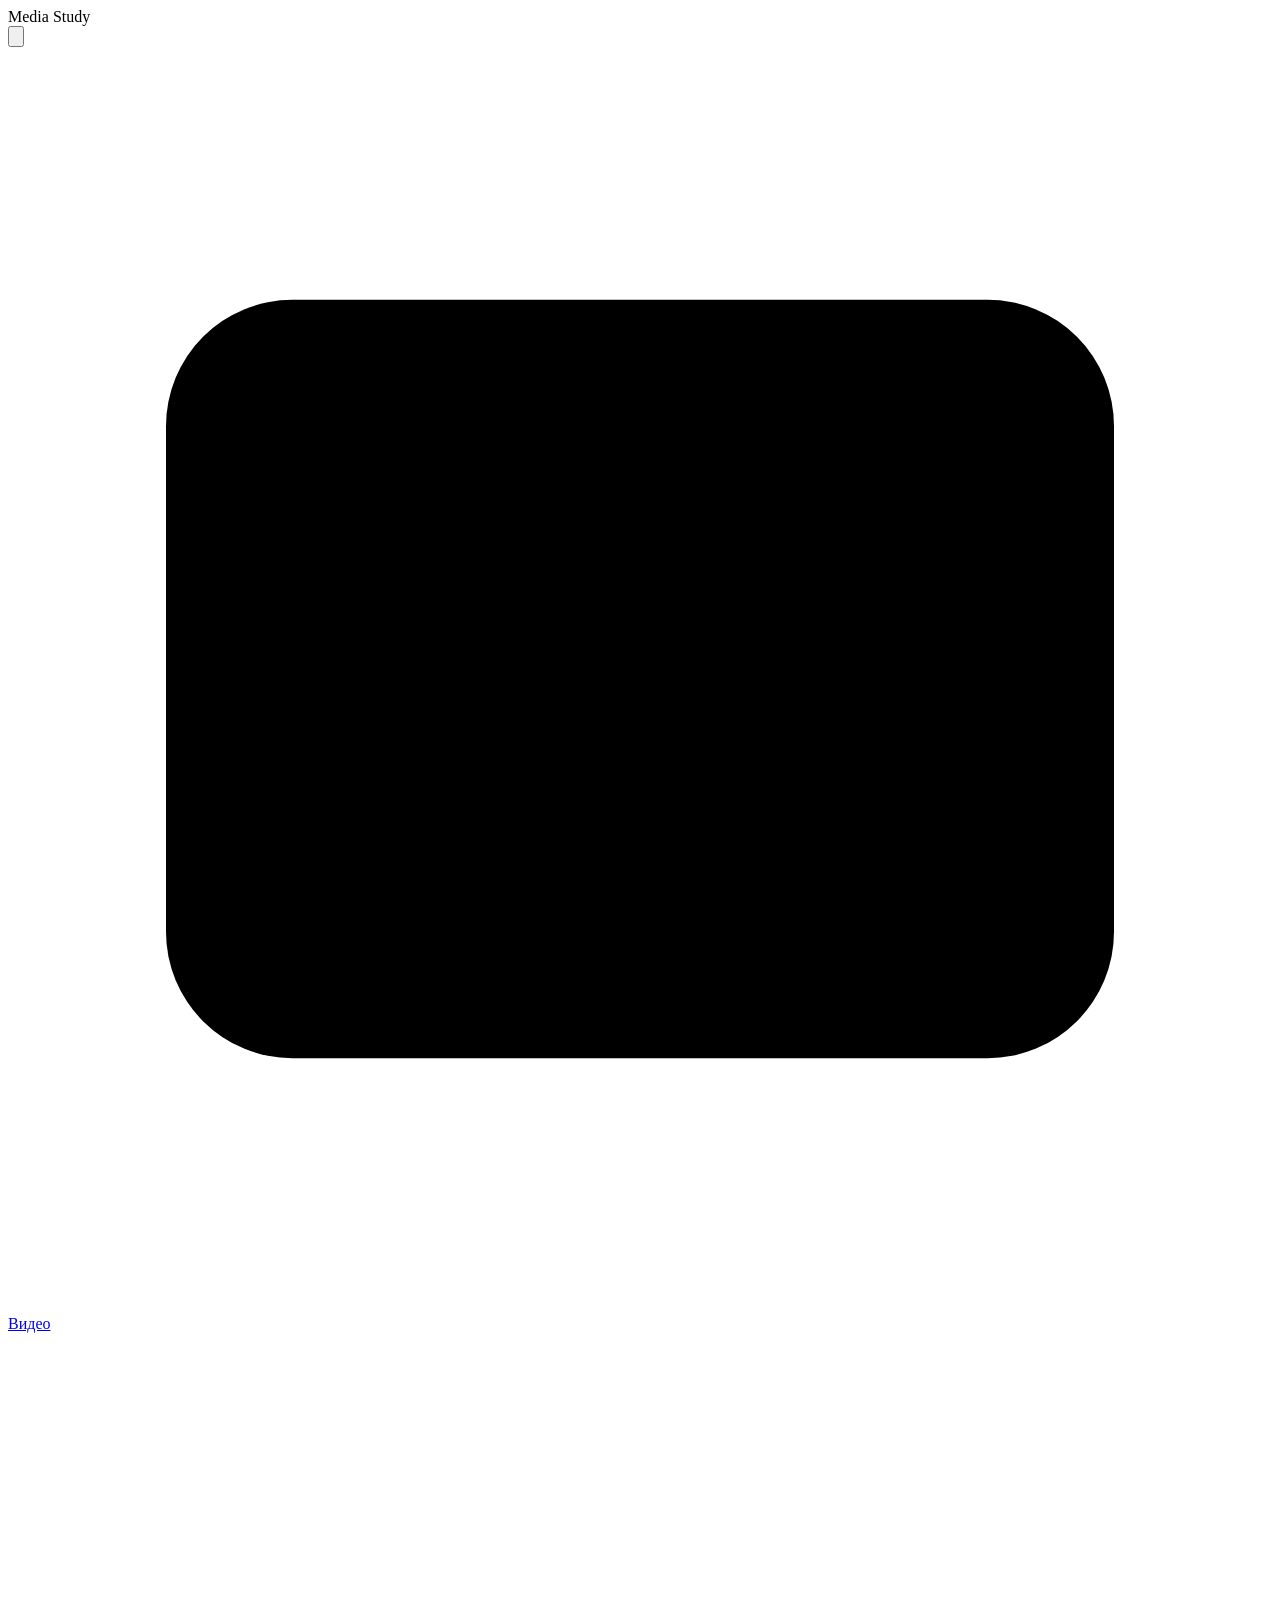
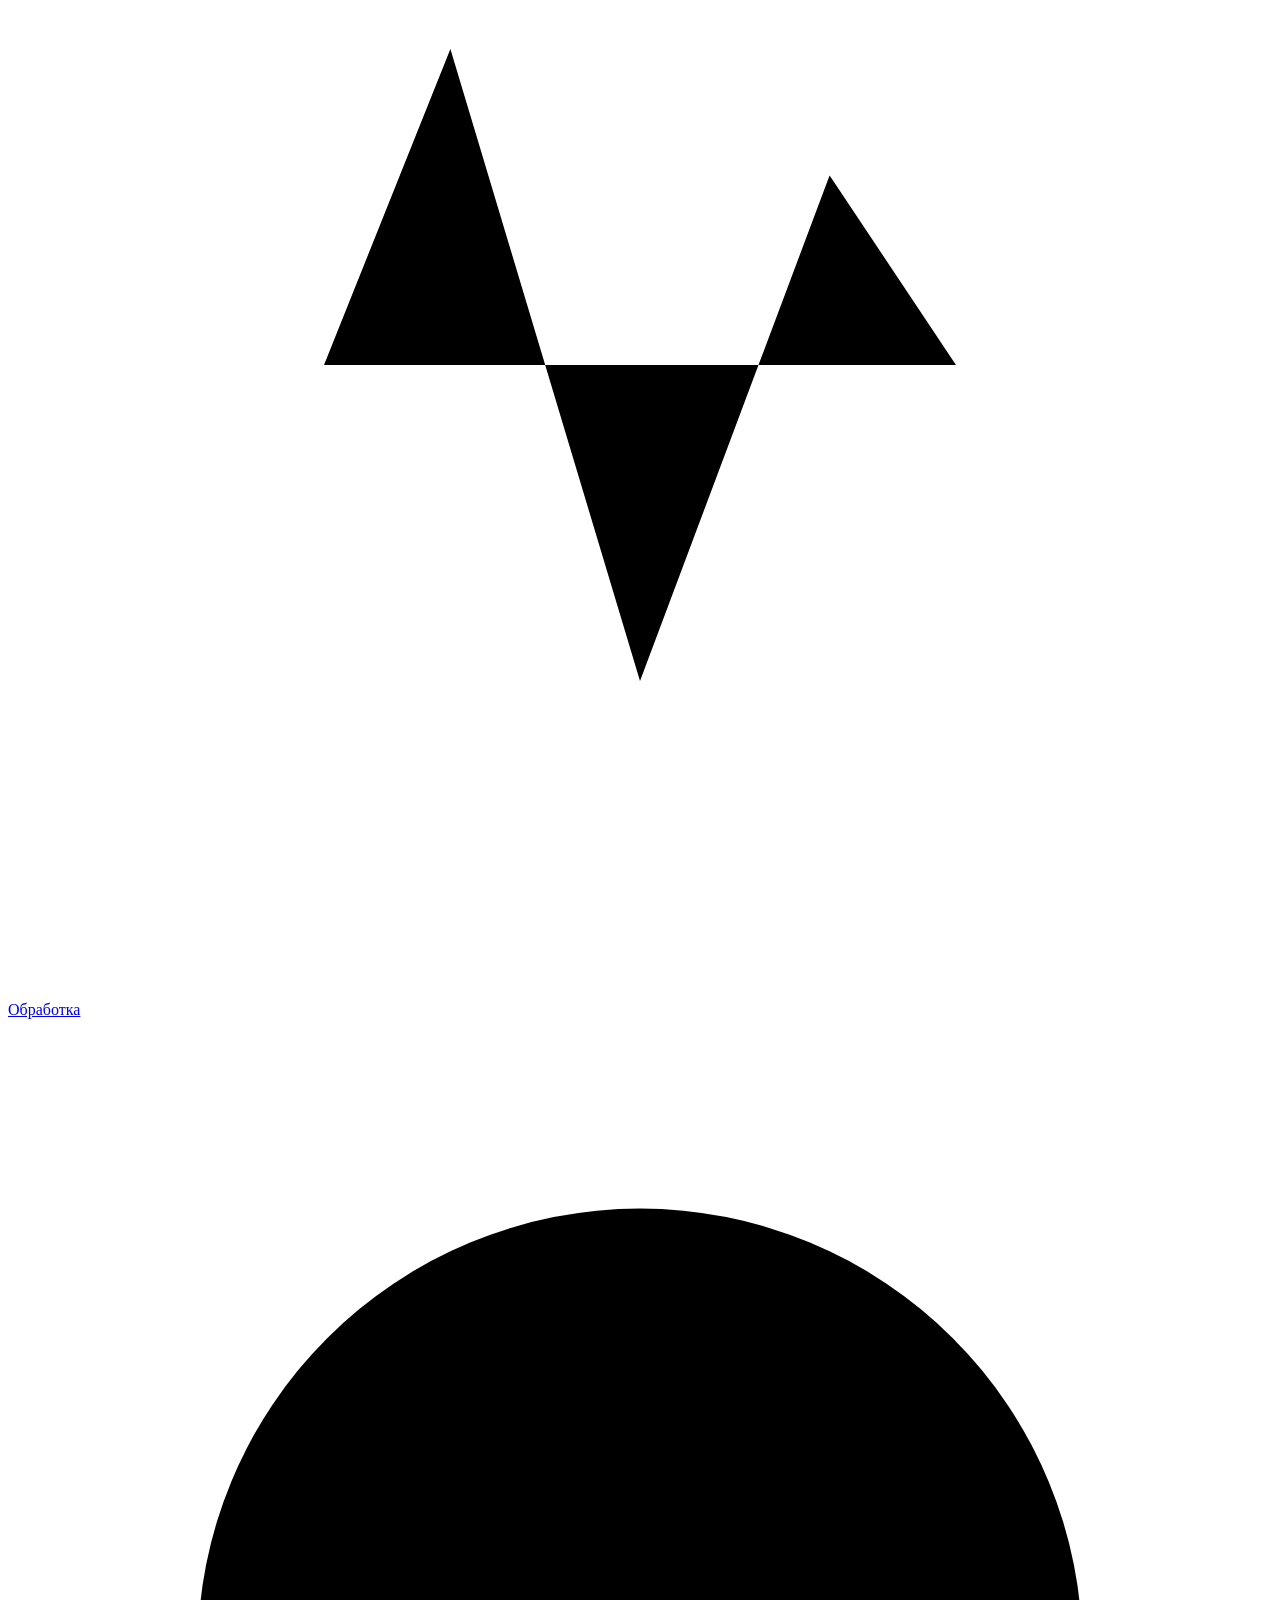
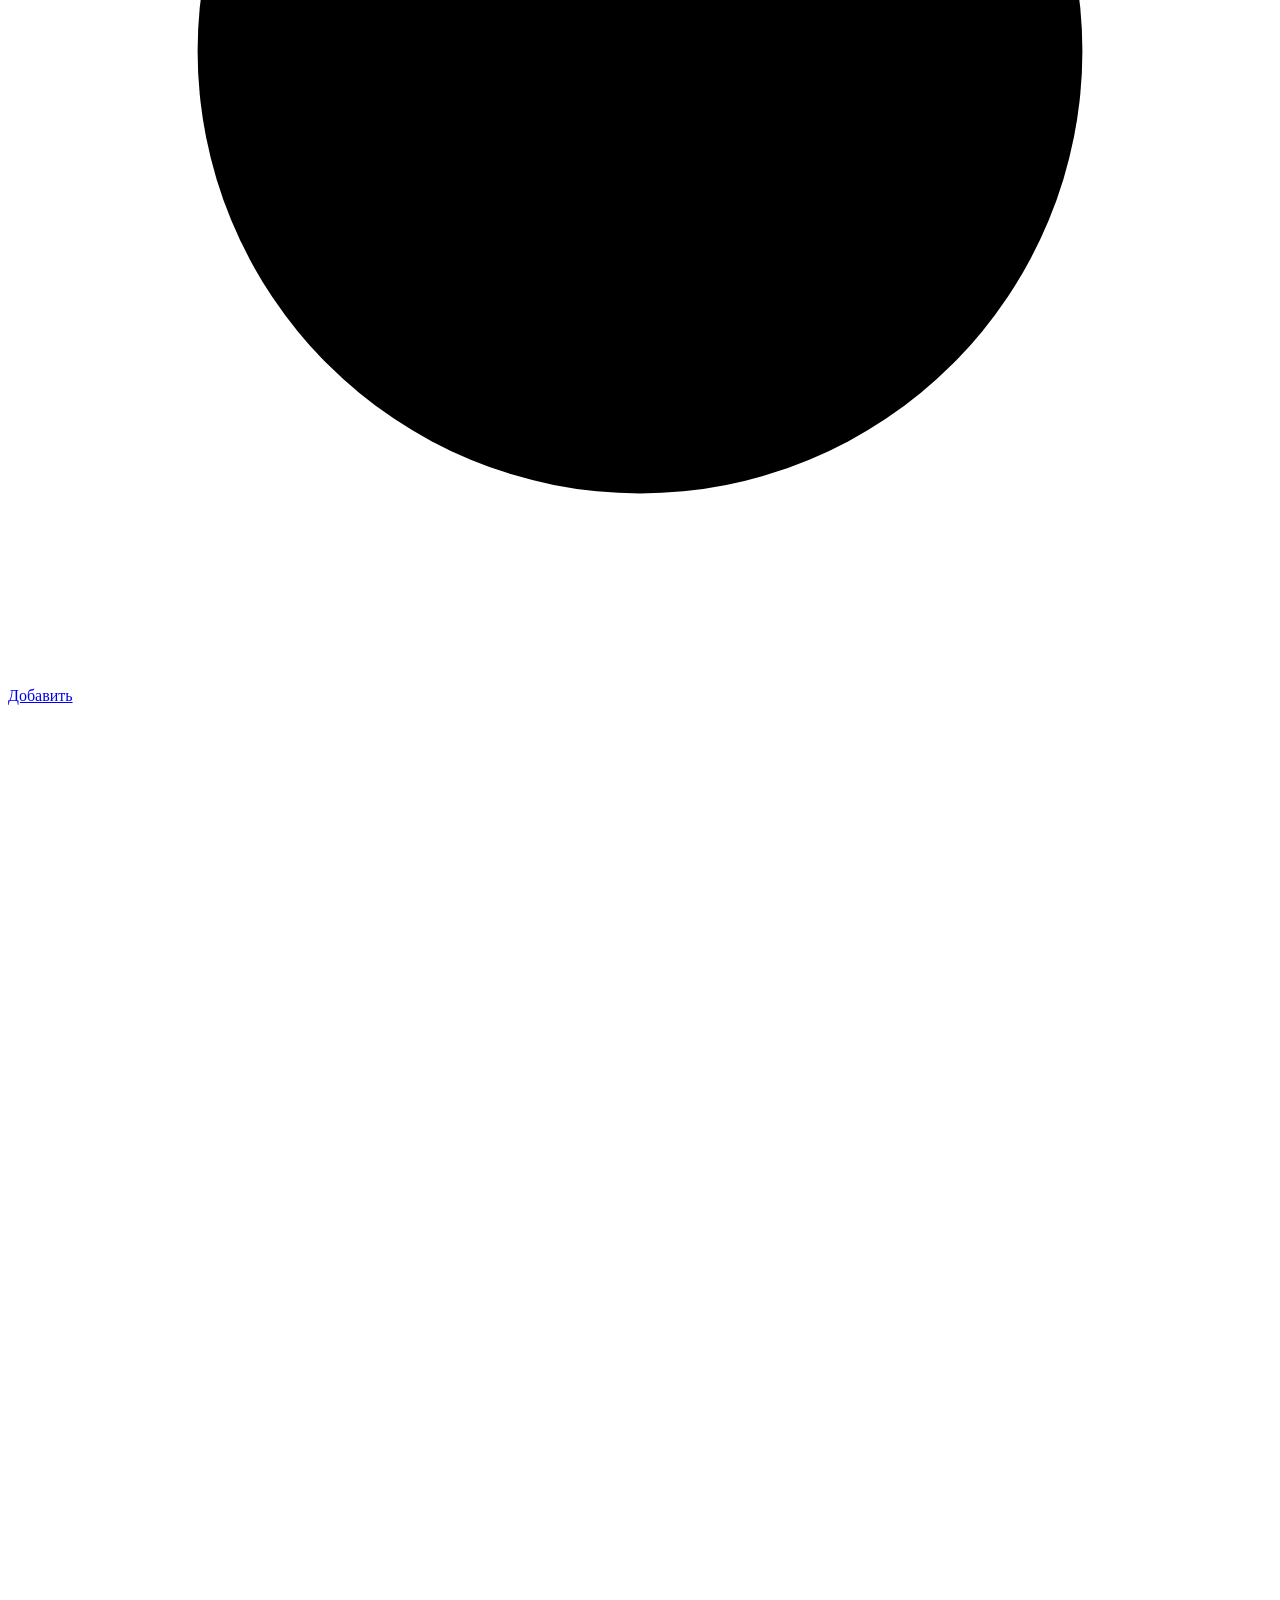
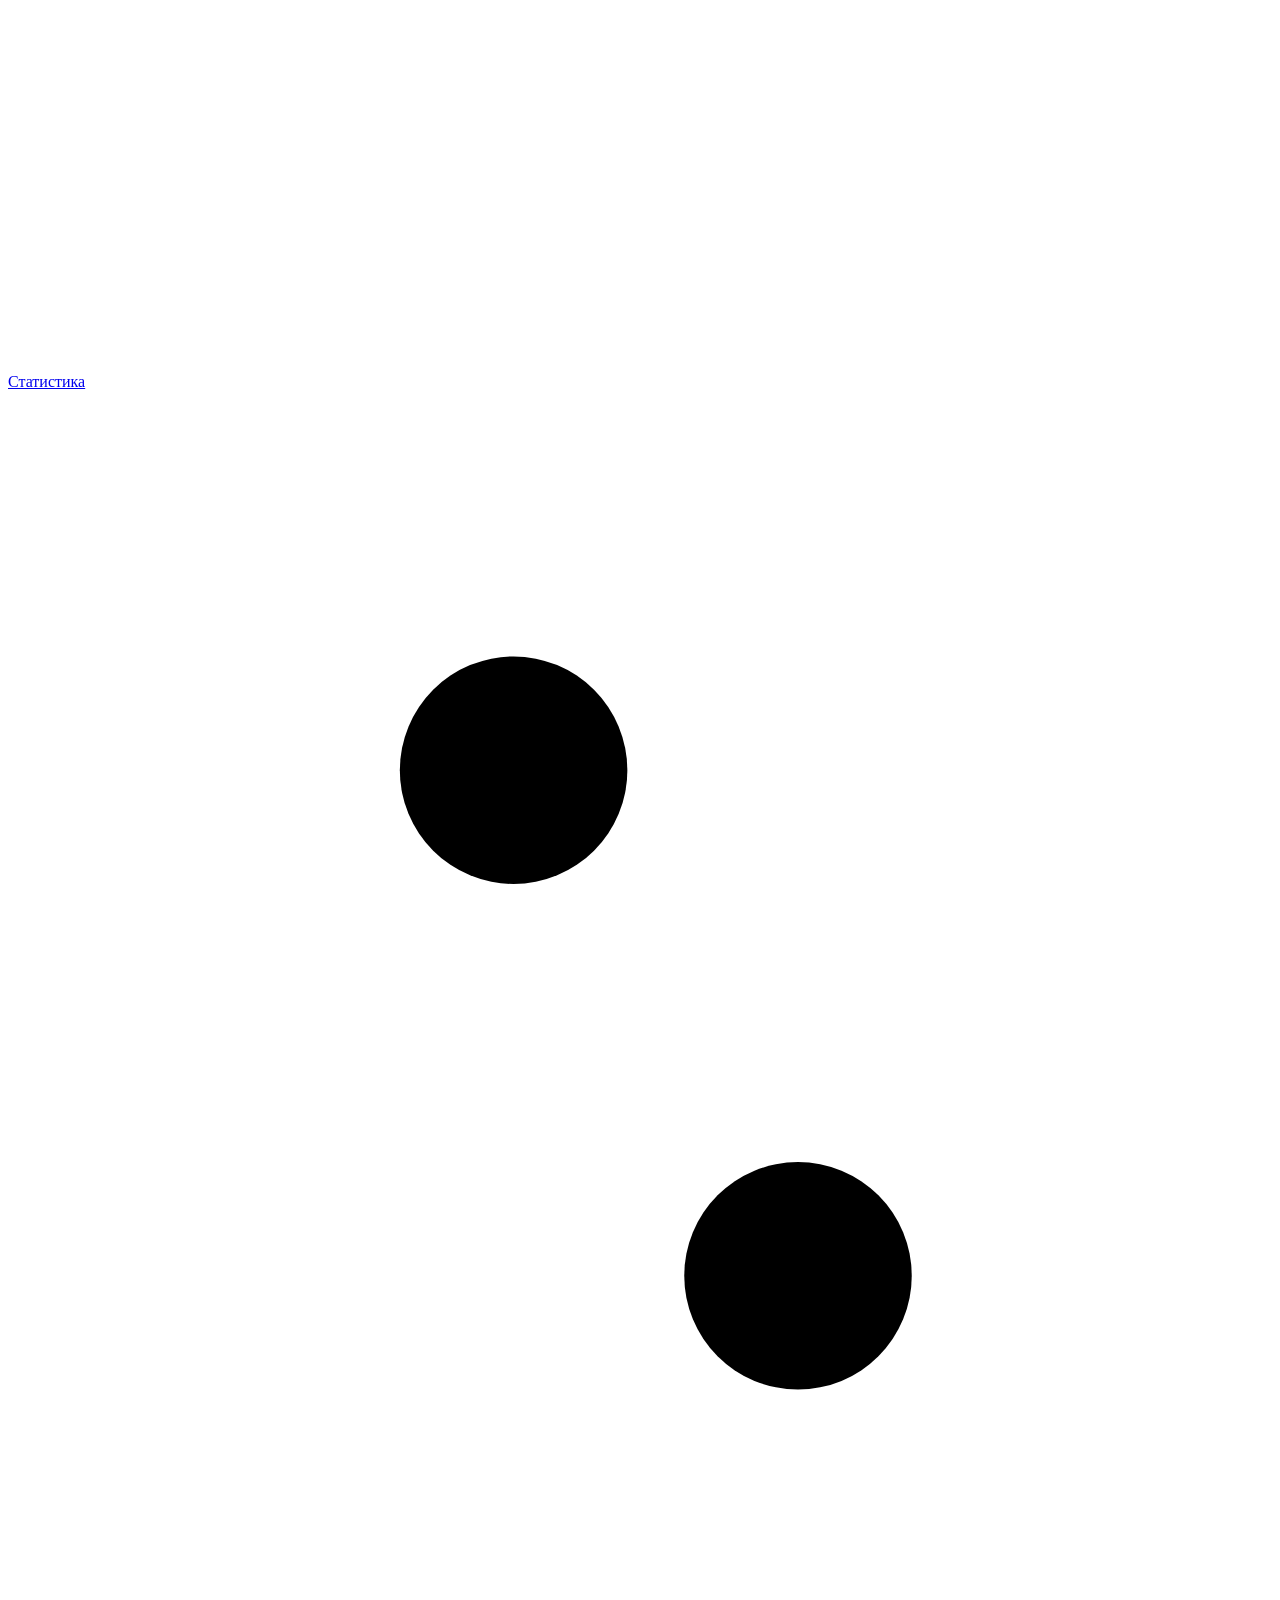
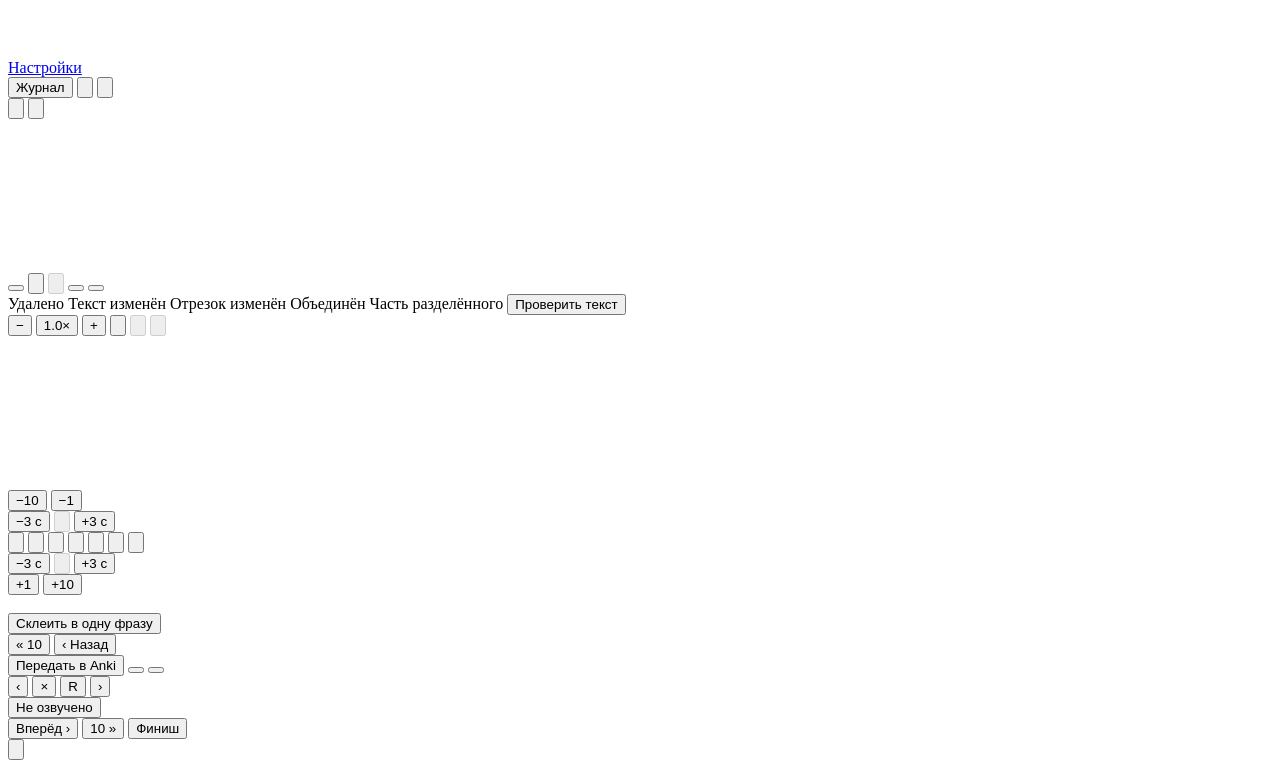
==== webapp/static/index.html @ 02e9b7a4 "Режим «связанные границы» (кнопка и настройки: видео выкл, аудио вкл); режим «показывать удалённые» " ====
<!doctype html>
<html lang="ru">
<head>
  <meta charset="utf-8">
  <title>media-study</title>
  <link rel="stylesheet" href="/styles.css">
  <link rel="icon" type="image/svg+xml" href="/favicon.svg">
</head>
<body>
<div id="shell">
  <!-- Левое меню: разделы приложения и ссылка на видео, которое сейчас правится. -->
  <nav id="menu" class="sidebar">
    <div class="panel-head">
      <div class="brand">Media Study</div>
      <button class="panel-close" data-toggle="left" title="Скрыть меню"><svg viewBox="0 0 20 20"><path d="M12 5l-5 5 5 5"/></svg></button>
    </div>
    <!-- Разделы идут снизу вверх по ходу работы: добавить -> обработать -> видео. -->
    <a href="#/videos" data-menu="videos"><svg class="menu-icon" viewBox="0 0 20 20"><rect x="2.5" y="4" width="15" height="12" rx="2"/><path d="M8.5 7.5l4 2.5-4 2.5z"/></svg><span>Видео</span></a>
    <a href="#/process" data-menu="process"><svg class="menu-icon" viewBox="0 0 20 20"><path d="M3 10h2l2-5 3 10 3-8 2 3h2"/></svg><span>Обработка</span></a>
    <a href="#/add" data-menu="add"><svg class="menu-icon" viewBox="0 0 20 20"><circle cx="10" cy="10" r="7"/><path d="M10 6.5v7M6.5 10h7"/></svg><span>Добавить</span></a>
    <a href="#/stats" data-menu="stats"><svg class="menu-icon" viewBox="0 0 20 20"><path d="M3.5 16.5h13"/><path d="M6 14V9M10 14V5M14 14v-3"/></svg><span>Статистика</span></a>
    <a href="#/settings" data-menu="settings"><svg class="menu-icon" viewBox="0 0 20 20"><path d="M4 6h12M4 14h12"/><circle cx="8" cy="6" r="1.8"/><circle cx="12.5" cy="14" r="1.8"/></svg><span>Настройки</span></a>
    <div id="menu-editing" class="menu-editing hidden">
      <a id="menu-editing-link" href="#"></a>
    </div>
    <!-- Что сейчас идёт в фоне: скачивание, обработка, выгрузка в Anki. -->
    <div class="activity hidden">
      <div id="activity-list" class="muted small"></div>
    </div>
    <!-- Сервер работает без окна консоли: остановить и посмотреть журнал – здесь. -->
    <div class="server-row">
      <button id="server-log" class="server-btn wide" title="Журнал сервера в реальном времени">Журнал</button>
      <button id="server-restart" class="server-btn icon" title="Перезапустить сервер"><svg viewBox="0 0 20 20"><path d="M15.5 10a5.5 5.5 0 1 1-1.6-3.9"/><path d="M14.5 3v3.5H11"/></svg></button>
      <button id="server-stop" class="server-btn icon" title="Остановить сервер"><svg viewBox="0 0 20 20"><path d="M10 3v6"/><path d="M6.2 5.6a6 6 0 1 0 7.6 0"/></svg></button>
    </div>
  </nav>

  <!-- Кнопки, которыми скрытые панели открываются обратно. -->
  <button id="open-left" class="panel-open" data-toggle="left" title="Показать меню"><svg viewBox="0 0 20 20"><path d="M4 6h12M4 10h12M4 14h12"/></svg></button>
  <button id="open-right" class="panel-open" data-toggle="right" title="Показать список фрагментов"><svg viewBox="0 0 20 20"><path d="M4 6h12M4 10h12M4 14h12"/></svg></button>

  <main id="main">
  <section id="view-videos" class="view hidden"></section>
  <section id="view-video" class="view hidden"></section>
  <section id="view-process" class="view hidden"></section>
  <section id="view-add" class="view hidden"></section>
  <section id="view-stats" class="view hidden"></section>
  <section id="view-settings" class="view hidden"></section>
  <section id="view-editor" class="view hidden">
  <div id="app">
    <div id="video-wrap">
      <!-- Обёртка сдвигается вверх на высоту чёрной полосы записи (Letterbox в app.js). -->
      <div id="video-inner">
        <video id="video" preload="auto" playsinline></video>
        <!-- Снимок кадра остановки поверх видео (см. Player._freeze). -->
        <canvas id="freeze" class="hidden"></canvas>
      </div>
    </div>

    <div id="status-row" class="row3">
      <div class="group left">
        <button id="play-pause" class="icon-btn" title="Воспроизвести / пауза"></button>
        <button id="replay-btn" class="icon-btn" title="Повтор с начала отрезка (W)">
          <svg viewBox="0 0 20 20"><path d="M16 10a6 6 0 1 1-1.8-4.3"/><path d="M16 3.5v3h-3"/><path d="M10 7l3 5h-6z" fill="#5fb4f0" stroke="none"/></svg>
        </button>
        <button id="replay-marker-btn" class="icon-btn" title="Повтор с жёлтой метки (Shift+Пробел или Ctrl+Пробел)" disabled>
          <svg viewBox="0 0 20 20"><path d="M16 10a6 6 0 1 1-1.8-4.3"/><path d="M16 3.5v3h-3"/><path d="M7 8h6l-3 5z" fill="#ffc857" stroke="none"/></svg>
        </button>
        <button id="mode-toggle" class="icon-btn"></button>
        <button id="auto-toggle" class="icon-btn"></button>
        <!-- Время и номер кадра – посередине между кнопками слева и статусами по центру. -->
        <span id="time-readout" class="readout"></span>
      </div>
      <div class="group center">
        <span id="fragment-status"></span>
        <span id="deleted-badge" class="badge deleted hidden">Удалено</span>
        <span id="text-edited-badge" class="badge edited hidden">Текст изменён</span>
        <span id="bounds-edited-badge" class="badge edited hidden">Отрезок изменён</span>
        <span id="merged-badge" class="badge origin hidden">Объединён</span>
        <span id="split-badge" class="badge origin hidden">Часть разделённого</span>
        <span id="padding-badge" class="badge info hidden"></span>
        <span id="stage3-badge" class="badge stage3 hidden"></span>
        <button id="review-badge" class="badge review hidden" title="Текст проверен — снять пометку">Проверить текст</button>
      </div>
      <div class="group right">
        <span id="toast" class="toast hidden"></span>
        <!-- Скорость воспроизведения (общая для всех видео): −0.1× / 1× / +0.1× -->
        <button id="speed-down" class="icon-btn speed-btn" title="Медленнее (до 0.5×)">−</button>
        <button id="speed-value" class="speed-value" title="Скорость воспроизведения — клик: вернуть 1×">1.0×</button>
        <button id="speed-up" class="icon-btn speed-btn" title="Быстрее (до 2×)">+</button>
        <span class="sep"></span>
        <button id="reset-btn" class="icon-btn" title="Reset — вернуть границы, текст и запас как было и снять пометку удаления">
          <svg viewBox="0 0 20 20"><path d="M4 10a6 6 0 1 0 1.8-4.3"/><path d="M4 3.5v3h3"/></svg>
        </button>
        <span class="sep"></span>
        <button id="undo-btn" class="icon-btn" title="Назад — отменить действие (Ctrl+Z)" disabled>
          <svg viewBox="0 0 20 20"><path d="M7.5 5L3.5 9l4 4"/><path d="M3.5 9h8.5a4.5 4.5 0 0 1 0 9H9"/></svg>
        </button>
        <button id="redo-btn" class="icon-btn" title="Вперёд — вернуть отменённое (Ctrl+Y)" disabled>
          <svg viewBox="0 0 20 20"><path d="M12.5 5l4 4-4 4"/><path d="M16.5 9H8a4.5 4.5 0 0 0 0 9h3"/></svg>
        </button>
      </div>
    </div>

    <canvas id="timeline"></canvas>

    <div id="edit-row" class="row5">
      <div class="group left">
        <button id="step-back-10" class="step-btn" title="На 10 кадров назад (текущий кадр или выбранная граница)">−10</button>
        <button id="step-back-1" class="step-btn" title="На 1 кадр назад (←)">−1</button>
      </div>
      <div class="group">
        <button id="pad-left-minus" class="step-btn" title="Запас слева от отрезка: −3 с">−3 с</button>
        <button id="snap-start" class="icon-btn" disabled>
          <svg viewBox="0 0 20 20"><path d="M3.5 3.5v13"/><path d="M16.5 10H7M10.5 6.5L7 10l3.5 3.5"/></svg>
        </button>
        <button id="pad-left-plus" class="step-btn" title="Запас слева от отрезка: +3 с (у края видео — сколько осталось)">+3 с</button>
      </div>
      <div class="group center">
        <button id="set-start" class="icon-btn" title="Задать начало отрезка по текущему кадру">
          <svg viewBox="0 0 20 20"><path d="M5 3v14"/><path d="M9 6.5l6 3.5-6 3.5z" fill="currentColor"/></svg>
        </button>
        <button id="set-end" class="icon-btn" title="Задать конец отрезка по текущему кадру">
          <svg viewBox="0 0 20 20"><path d="M15 3v14"/><path d="M11 6.5l-6 3.5 6 3.5z" fill="currentColor"/></svg>
        </button>
        <span class="sep"></span>
        <button id="merge-prev" class="icon-btn" title="Объединить с предыдущим">
          <svg viewBox="0 0 20 20"><rect x="2" y="5" width="6" height="10" rx="1" fill="currentColor"/><path d="M18 10h-7M13.5 7l-3 3 3 3"/></svg>
        </button>
        <button id="merge-next" class="icon-btn" title="Объединить со следующим">
          <svg viewBox="0 0 20 20"><rect x="12" y="5" width="6" height="10" rx="1" fill="currentColor"/><path d="M2 10h7M6.5 7l3 3-3 3"/></svg>
        </button>
        <button id="split-btn" class="icon-btn" title="Разделить на два по текущему кадру (кадр остаётся в левой части)">
          <svg viewBox="0 0 20 20"><rect x="2" y="5" width="6" height="10" rx="1"/><rect x="12" y="5" width="6" height="10" rx="1"/><path d="M10 2v16" stroke-dasharray="2 2"/></svg>
        </button>
        <span class="sep"></span>
        <button id="delete-soft" class="icon-btn" title="Пометить на удаление (S)">
          <svg viewBox="0 0 20 20"><path d="M3.5 5.5h13M8 5.5V3.5h4v2M5.5 5.5l1 11h7l1-11"/></svg>
        </button>
        <button id="delete-hard" class="icon-btn danger" title="Удалить окончательно (только объединённый фрагмент или часть разделённого)">
          <svg viewBox="0 0 20 20"><path d="M3.5 5.5h13M8 5.5V3.5h4v2M5.5 5.5l1 11h7l1-11"/><path d="M8.3 9l3.4 5M11.7 9l-3.4 5"/></svg>
        </button>
      </div>
      <div class="group">
        <button id="pad-right-minus" class="step-btn" title="Запас справа от отрезка: −3 с">−3 с</button>
        <button id="snap-end" class="icon-btn" disabled>
          <svg viewBox="0 0 20 20"><path d="M16.5 3.5v13"/><path d="M3.5 10H13M9.5 6.5L13 10l-3.5 3.5"/></svg>
        </button>
        <button id="pad-right-plus" class="step-btn" title="Запас справа от отрезка: +3 с (у края видео — сколько осталось)">+3 с</button>
      </div>
      <div class="group right">
        <button id="step-fwd-1" class="step-btn" title="На 1 кадр вперёд (→)">+1</button>
        <button id="step-fwd-10" class="step-btn" title="На 10 кадров вперёд (текущий кадр или выбранная граница)">+10</button>
      </div>
    </div>

    <div id="text-panel">
      <div id="context-preview">
        <div id="prev-text" class="ctx dim"></div>
        <div id="cur-text" class="ctx cur" contenteditable="plaintext-only" spellcheck="false" title="Нажмите, чтобы исправить текст"></div>
        <div id="next-text" class="ctx dim"></div>
      </div>
      <!-- После объединения: на стыке ". Заглавная" – склеить в одну фразу. -->
      <div id="junction-row" class="hidden"><button id="junction-join" class="step-btn small-btn">Склеить в одну фразу</button></div>
    </div>

    <!-- Ряд навигации: половины слева и справа от "1 / N" – в каждой кнопки у края
         и средняя кнопка ровно посередине оставшегося места. -->
    <div id="nav-row" class="nav-grid">
      <div class="nav-half">
      <div class="group left">
        <button id="nav-back-10" class="step-btn" title="На 10 фрагментов назад">« 10</button>
        <button id="nav-back-1" class="step-btn" title="Предыдущий фрагмент">‹ Назад</button>
      </div>
      <div class="nav-mid group stage3">
        <span id="stage3-eta" class="readout hidden"></span>
        <button id="stage3-btn" class="step-btn" title="Передать в Anki все фрагменты с первого по текущий включительно">Передать в Anki</button>
        <span class="sep"></span>
        <!-- Соседние фразы (серые сверху и снизу): удалённые пропускаются (по умолчанию) или видны. -->
        <button id="skip-deleted-btn" class="icon-btn"></button>
        <!-- Связанные границы: внутренняя граница двигается вместе с соседней. -->
        <button id="link-bounds-btn" class="icon-btn"></button>
      </div>
      </div>
      <div class="group center">
        <span id="position-indicator"></span>
      </div>
      <div class="nav-half">
      <div class="nav-mid" id="nav-mid-right">
        <!-- Не озвучено (Rover молчит): в Anki – без видео, только текст с подписью Rover:. -->
        <!-- Говорящий в начале фразы: ‹ – из предыдущих фрагментов (ещё раз – раньше),
             × – убрать говорящего, R – Rover (ещё раз – как было), › – из следующих. -->
        <div class="speaker-btns">
          <button id="speaker-prev" class="step-btn speaker-btn" title="Говорящий из предыдущих фрагментов (ещё раз – более ранний)">‹</button>
          <button id="speaker-clear" class="step-btn speaker-btn" title="Убрать говорящего – остаётся только реплика (ещё раз – как было)">×</button>
          <button id="speaker-rover" class="step-btn speaker-btn" title="Говорящий – Rover (ещё раз – как было), клавиша R">R</button>
          <button id="speaker-next" class="step-btn speaker-btn" title="Говорящий из следующих фрагментов (ещё раз – более поздний)">›</button>
        </div>
        <span class="sep"></span>
        <button id="unvoiced-btn" class="step-btn unvoiced-btn" title="Реплика не озвучена: в Anki – без видео">Не озвучено</button>
      </div>
      <div class="group right">
        <button id="nav-fwd-1" class="step-btn" title="Следующий фрагмент">Вперёд ›</button>
        <button id="nav-fwd-10" class="step-btn" title="На 10 фрагментов вперёд">10 »</button>
        <!-- На последнем фрагменте вместо "вперёд" и "10 »": всё видео — отредактировано. -->
        <button id="finish-btn" class="step-btn finish hidden" title="Отметить всё видео отредактированным">Финиш</button>
      </div>
      </div>
    </div>
  </div>
  </section>
  </main>

  <!-- Правый сайдбар редактора: все фрагменты видео с фильтром. -->
  <aside id="fraglist" class="sidebar hidden">
    <div class="fraglist-head">
      <button class="panel-close" data-toggle="right" title="Скрыть список фрагментов"><svg viewBox="0 0 20 20"><path d="M8 5l5 5-5 5"/></svg></button>
      <!-- Фильтр (свой выпадающий список, picker.js); слева от подписи – сколько фрагментов. -->
      <div id="fraglist-filter-host"></div>
    </div>
    <div id="fraglist-items"></div>
  </aside>
</div>

  <script src="/api.js"></script>
  <script src="/timeline.js"></script>
  <script src="/audio.js"></script>
  <script src="/player.js"></script>
  <script src="/textedit.js"></script>
  <script src="/fraglist.js"></script>
  <script src="/picker.js"></script>
  <script src="/pages.js"></script>
  <script src="/app.js"></script>
  <script src="/timer.js"></script>
</body>
</html>
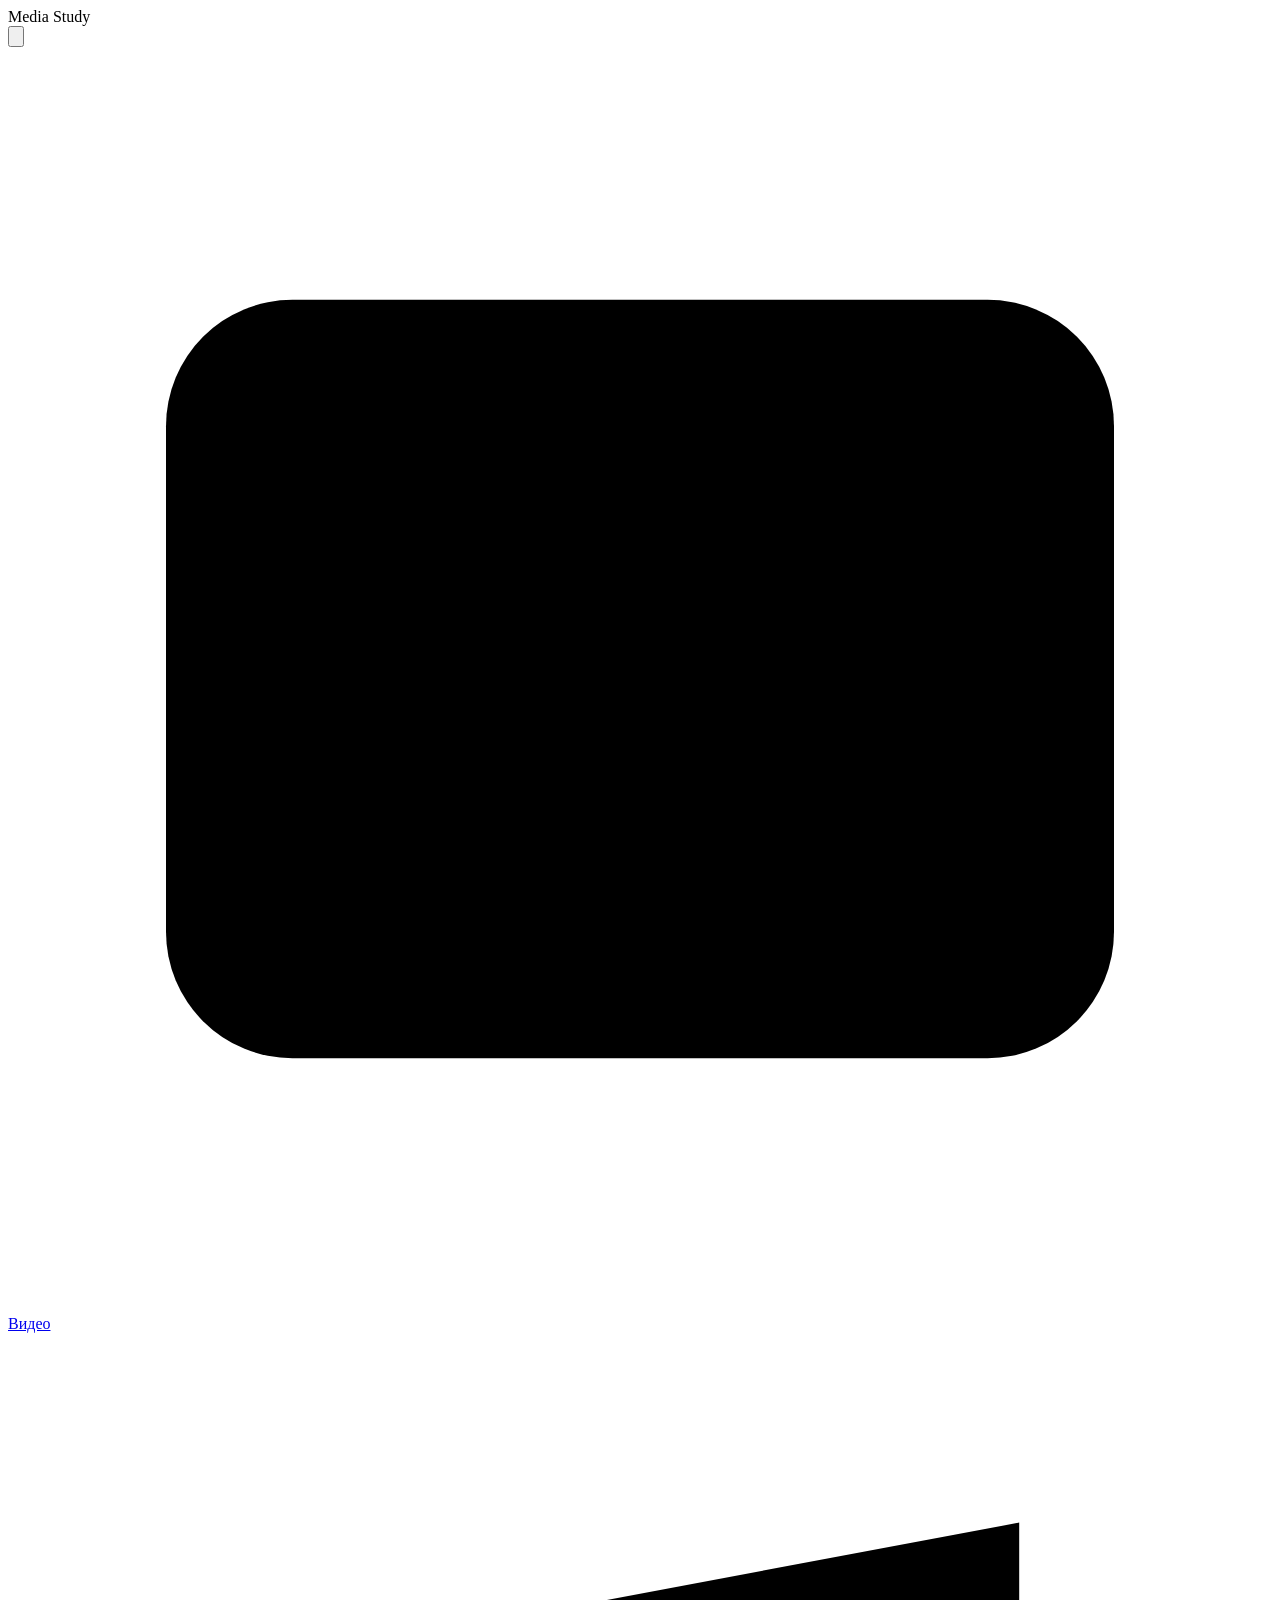
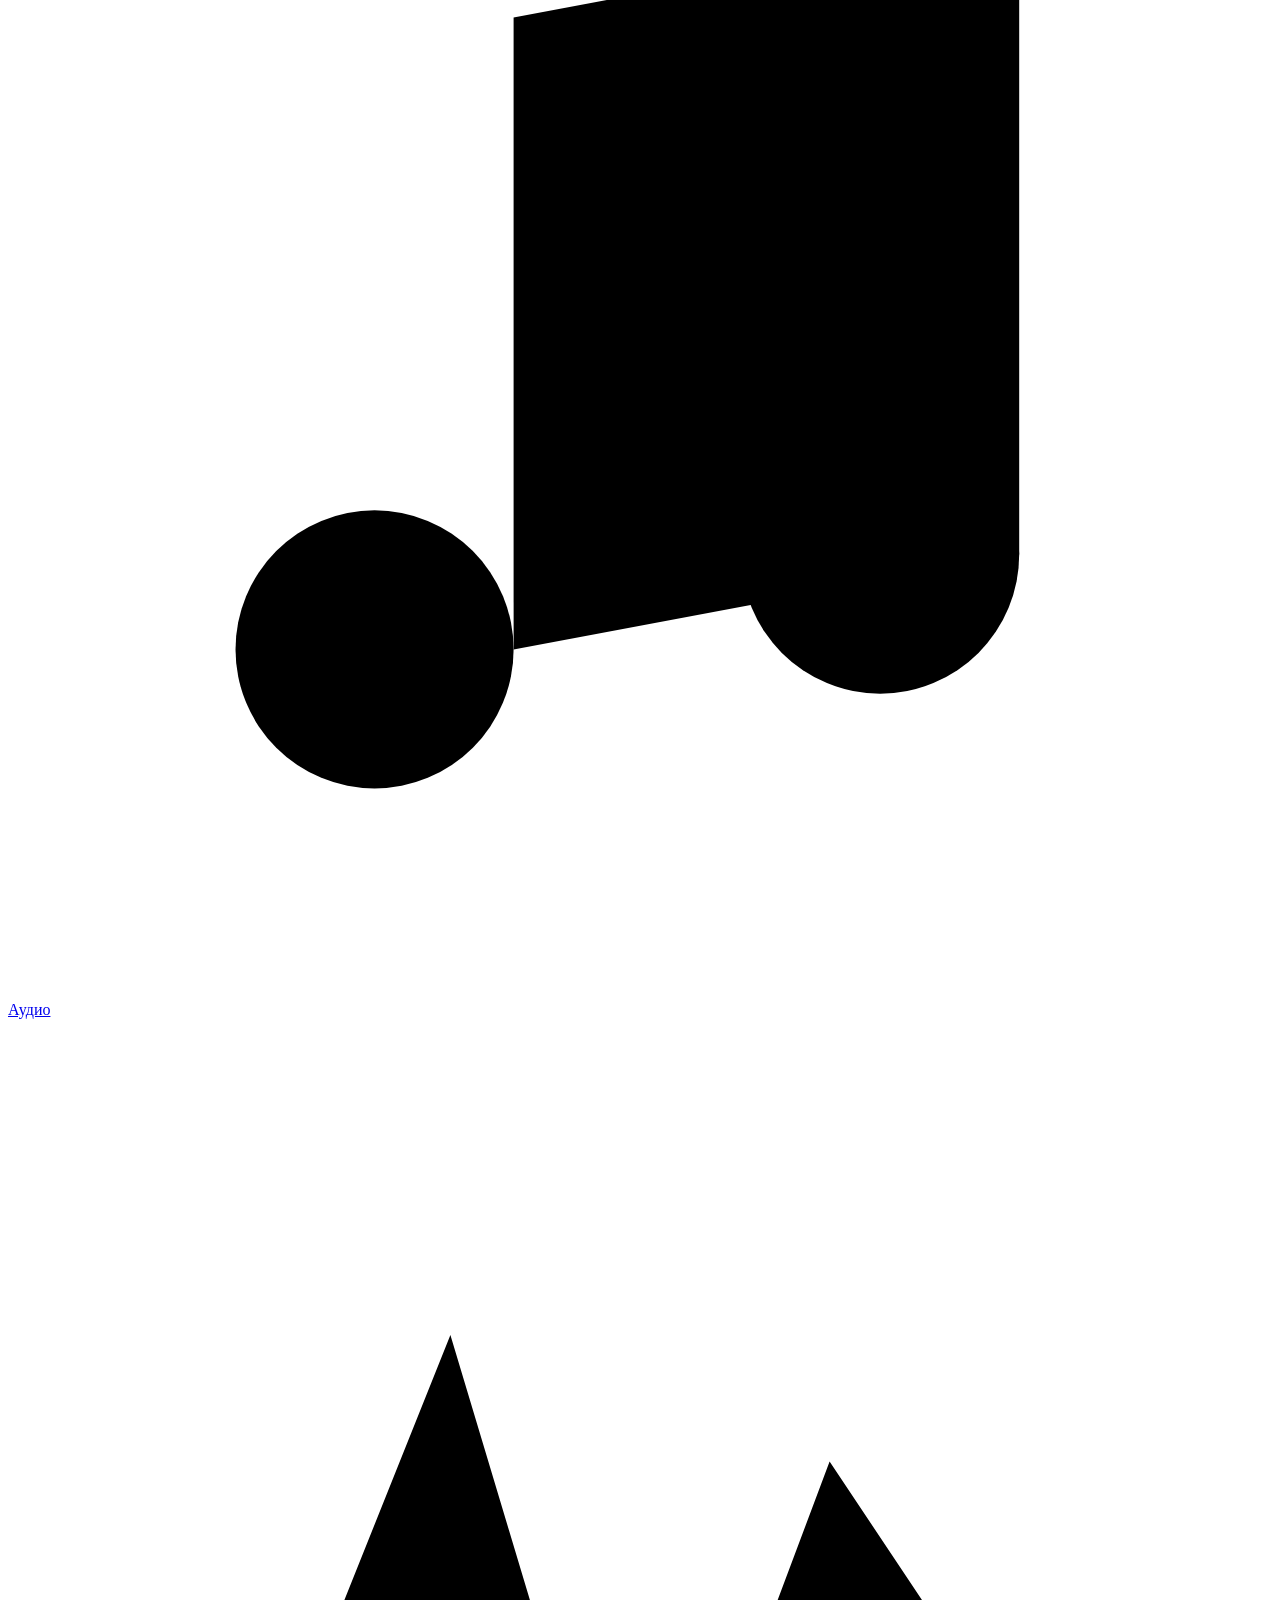
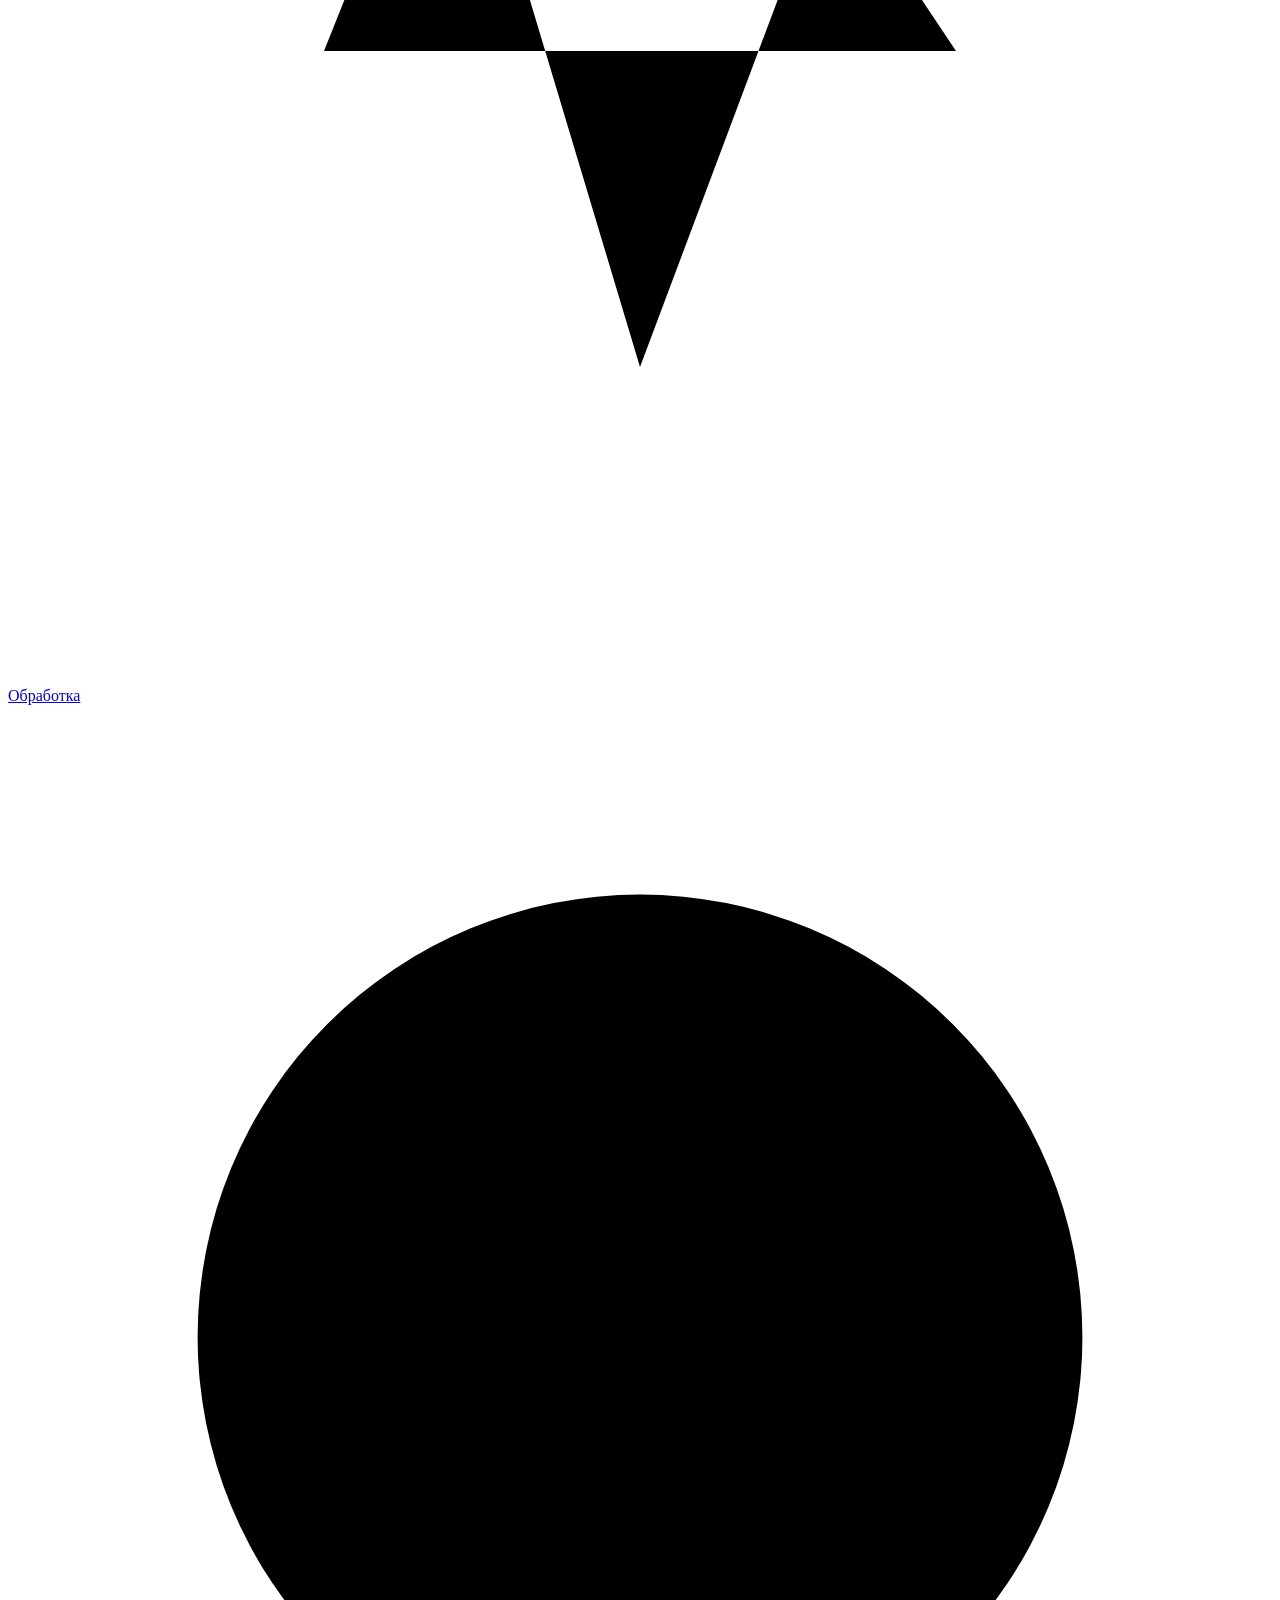
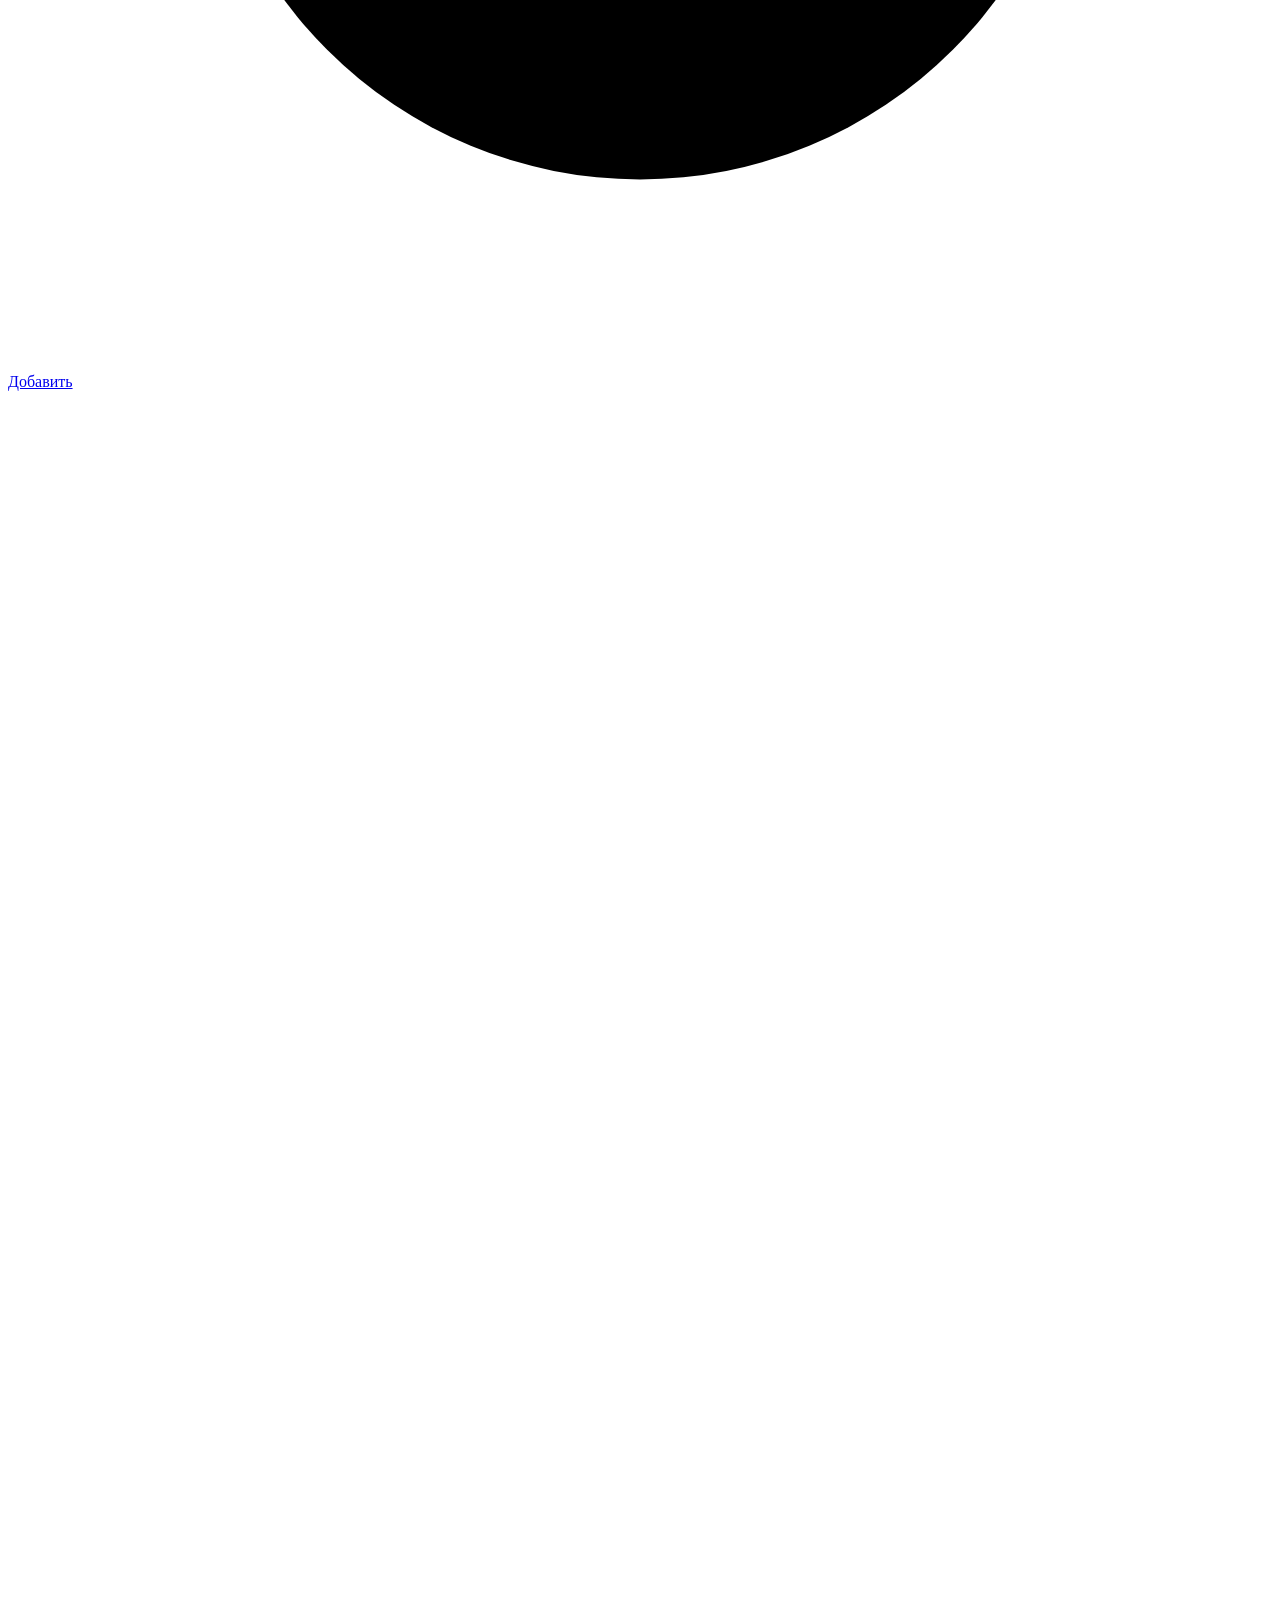
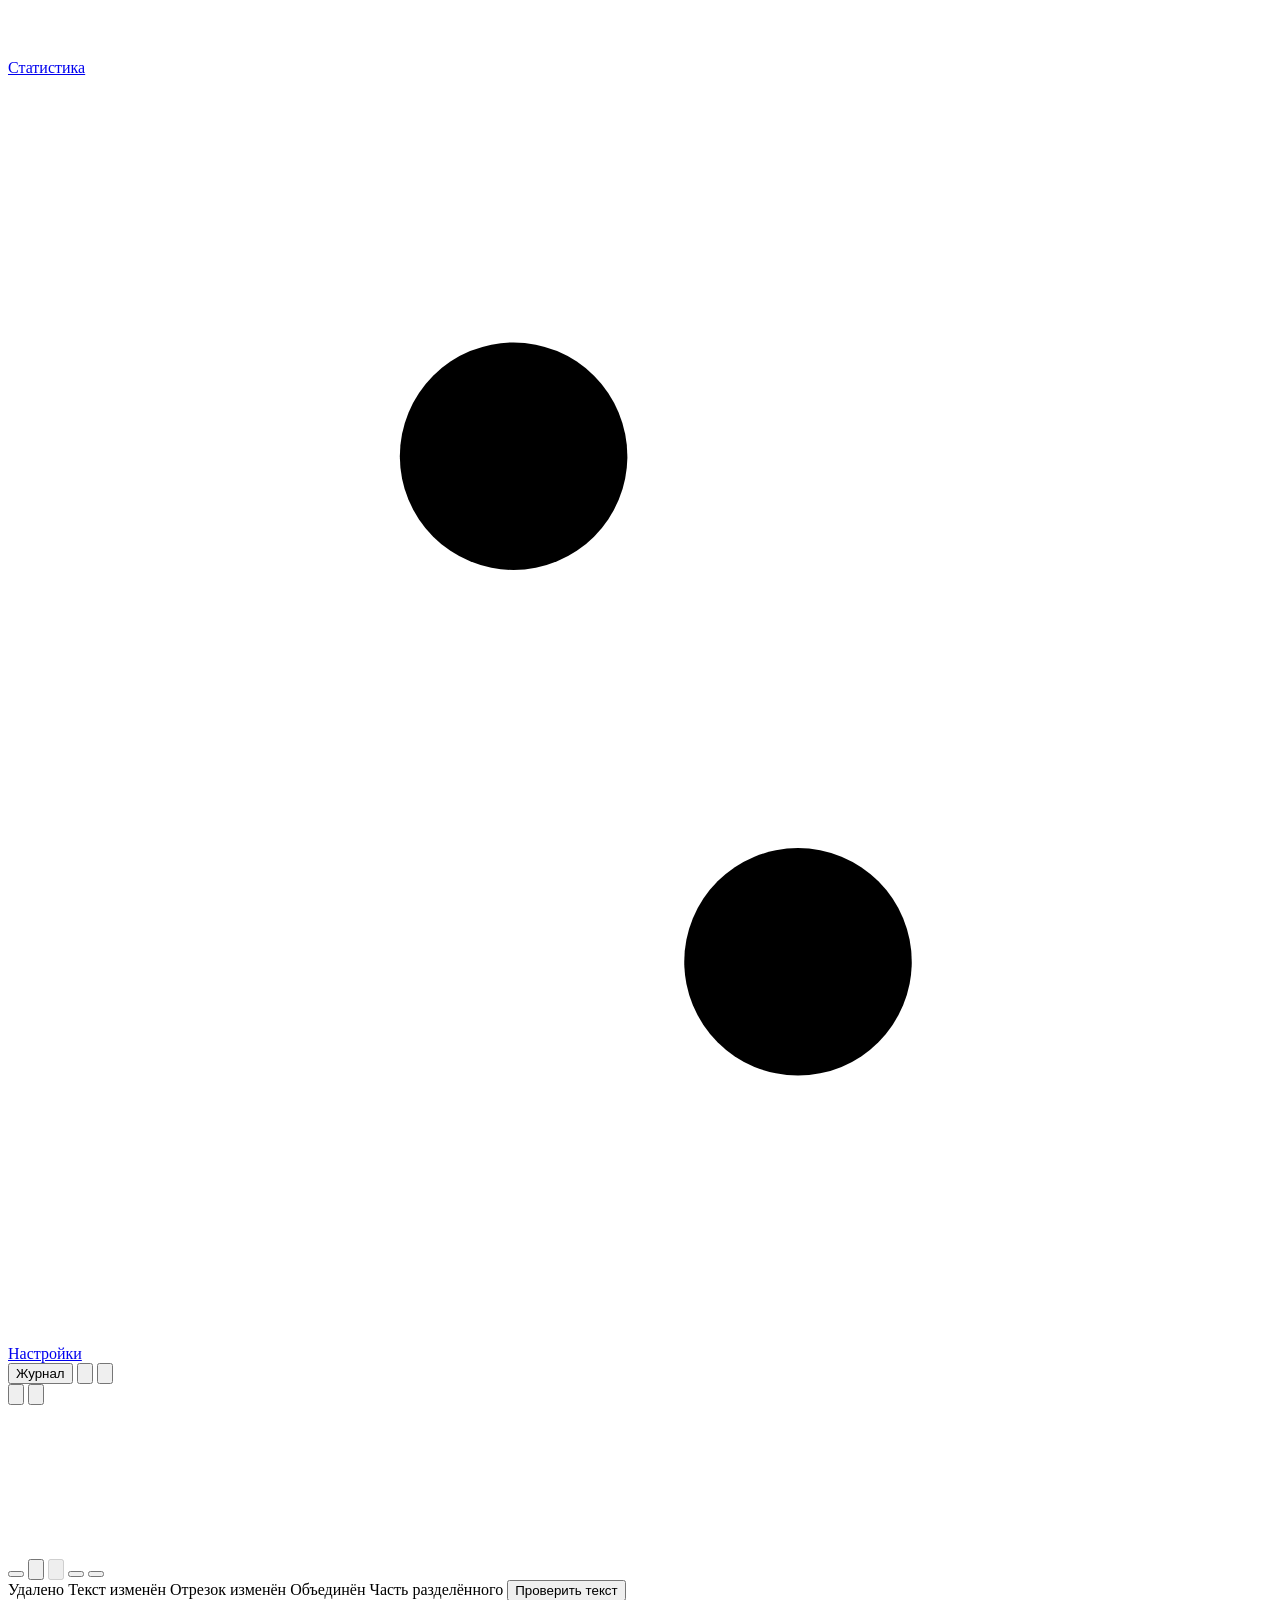
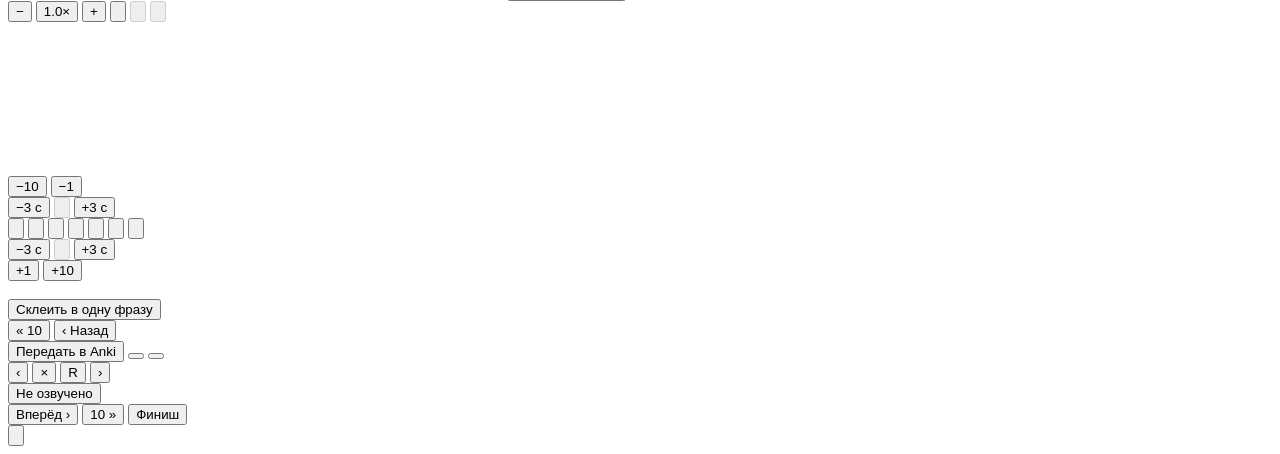
==== commit f2394f97: "Аудио: раздел «Аудио», переключатель Видео/Аудио в «Обработке», колода и хранилище для аудио в настр" ====
--- a/webapp/static/index.html
+++ b/webapp/static/index.html
@@ -16,6 +16,7 @@
     </div>
     <!-- Разделы идут снизу вверх по ходу работы: добавить -> обработать -> видео. -->
     <a href="#/videos" data-menu="videos"><svg class="menu-icon" viewBox="0 0 20 20"><rect x="2.5" y="4" width="15" height="12" rx="2"/><path d="M8.5 7.5l4 2.5-4 2.5z"/></svg><span>Видео</span></a>
+    <a href="#/audio" data-menu="audio"><svg class="menu-icon" viewBox="0 0 20 20"><path d="M8 14.5V4.5l8-1.5v10"/><circle cx="5.8" cy="14.5" r="2.2"/><circle cx="13.8" cy="13" r="2.2"/></svg><span>Аудио</span></a>
     <a href="#/process" data-menu="process"><svg class="menu-icon" viewBox="0 0 20 20"><path d="M3 10h2l2-5 3 10 3-8 2 3h2"/></svg><span>Обработка</span></a>
     <a href="#/add" data-menu="add"><svg class="menu-icon" viewBox="0 0 20 20"><circle cx="10" cy="10" r="7"/><path d="M10 6.5v7M6.5 10h7"/></svg><span>Добавить</span></a>
     <a href="#/stats" data-menu="stats"><svg class="menu-icon" viewBox="0 0 20 20"><path d="M3.5 16.5h13"/><path d="M6 14V9M10 14V5M14 14v-3"/></svg><span>Статистика</span></a>
@@ -232,5 +233,6 @@
   <script src="/pages.js"></script>
   <script src="/app.js"></script>
   <script src="/timer.js"></script>
+  <script src="/audiovis.js"></script>
 </body>
 </html>
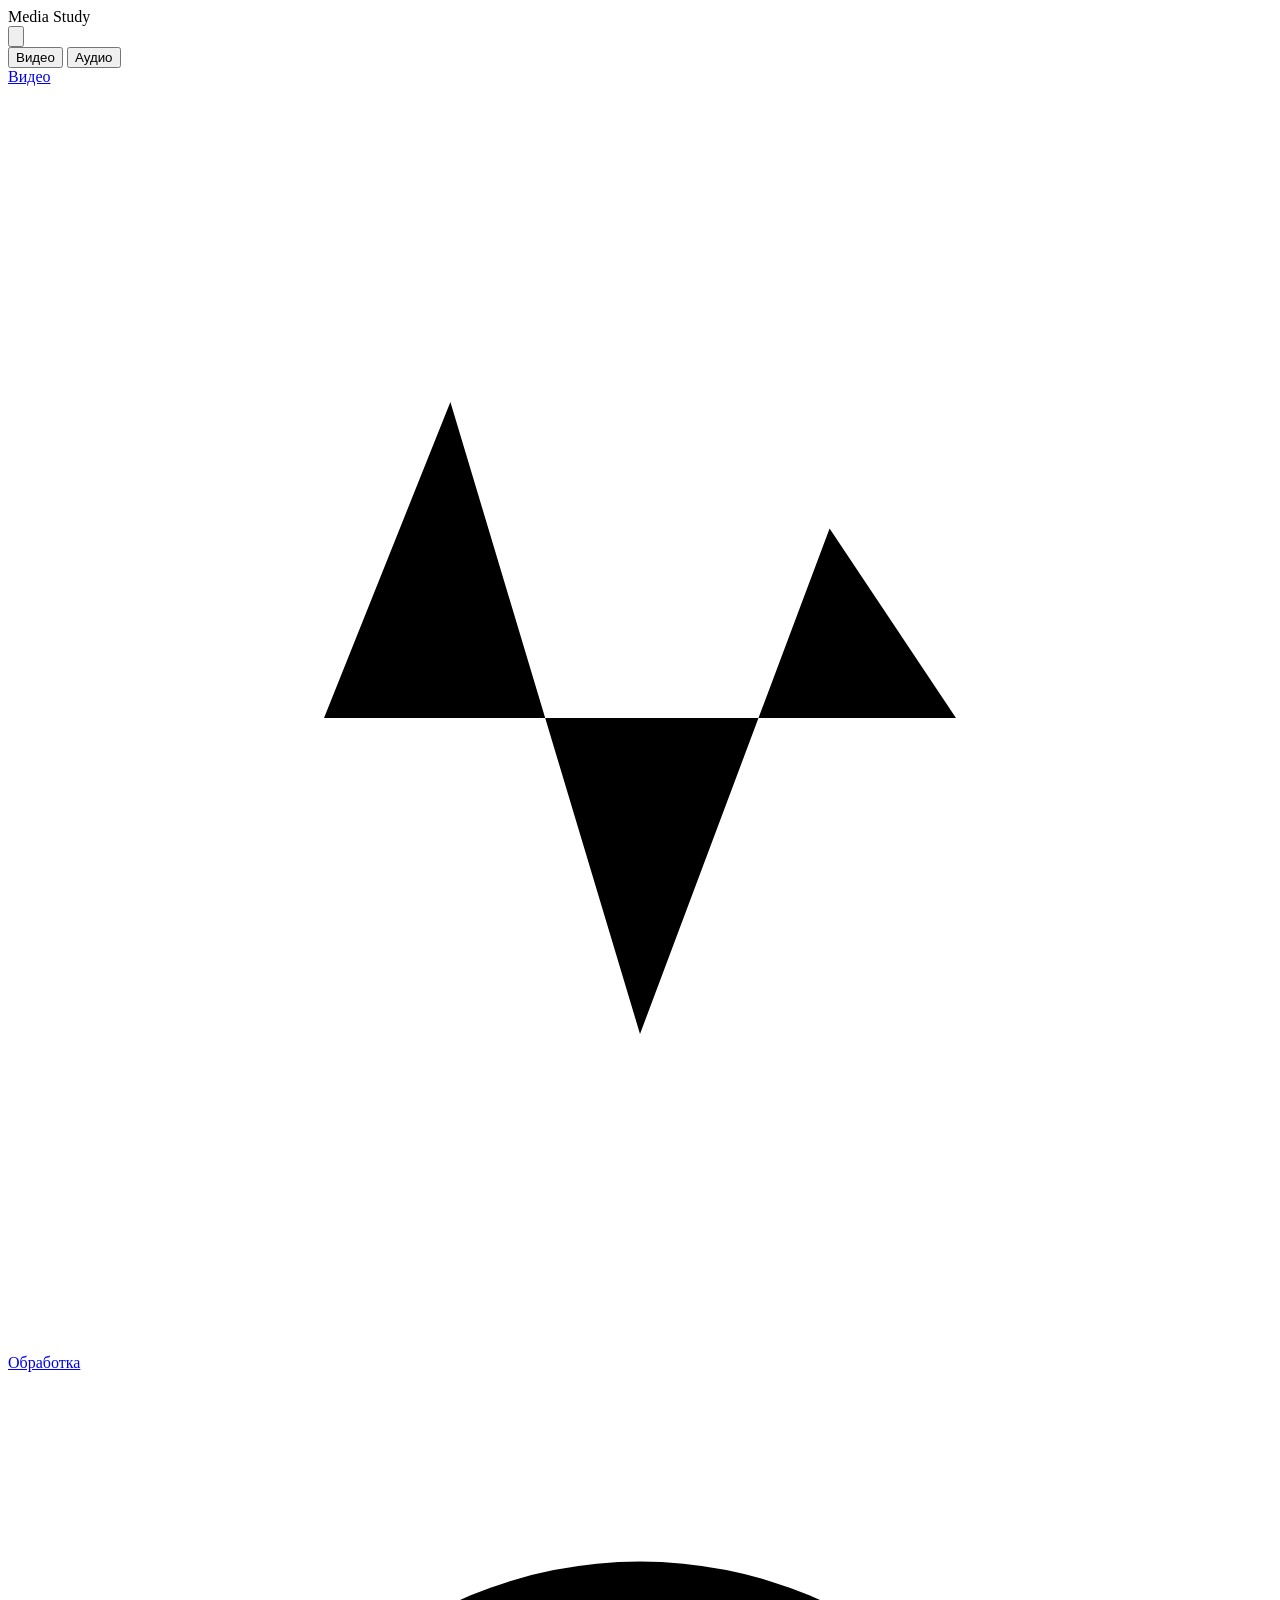
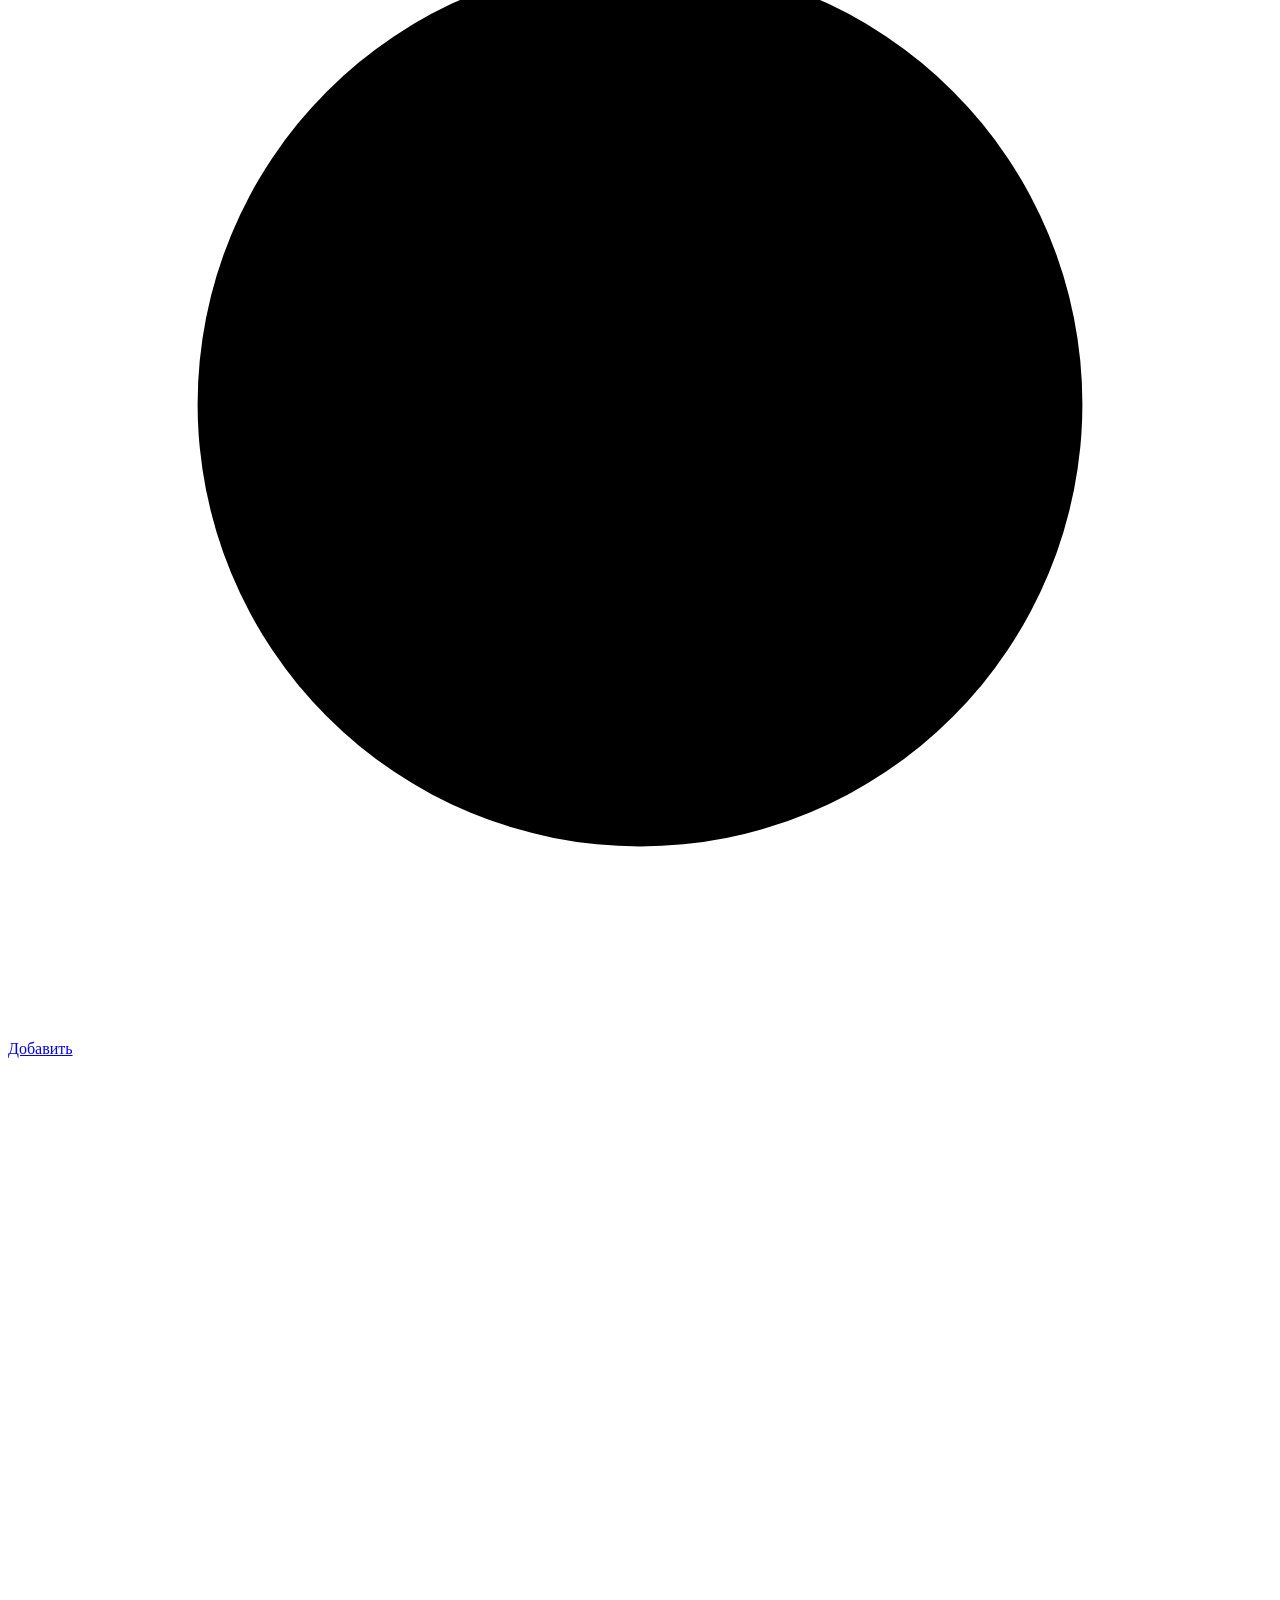
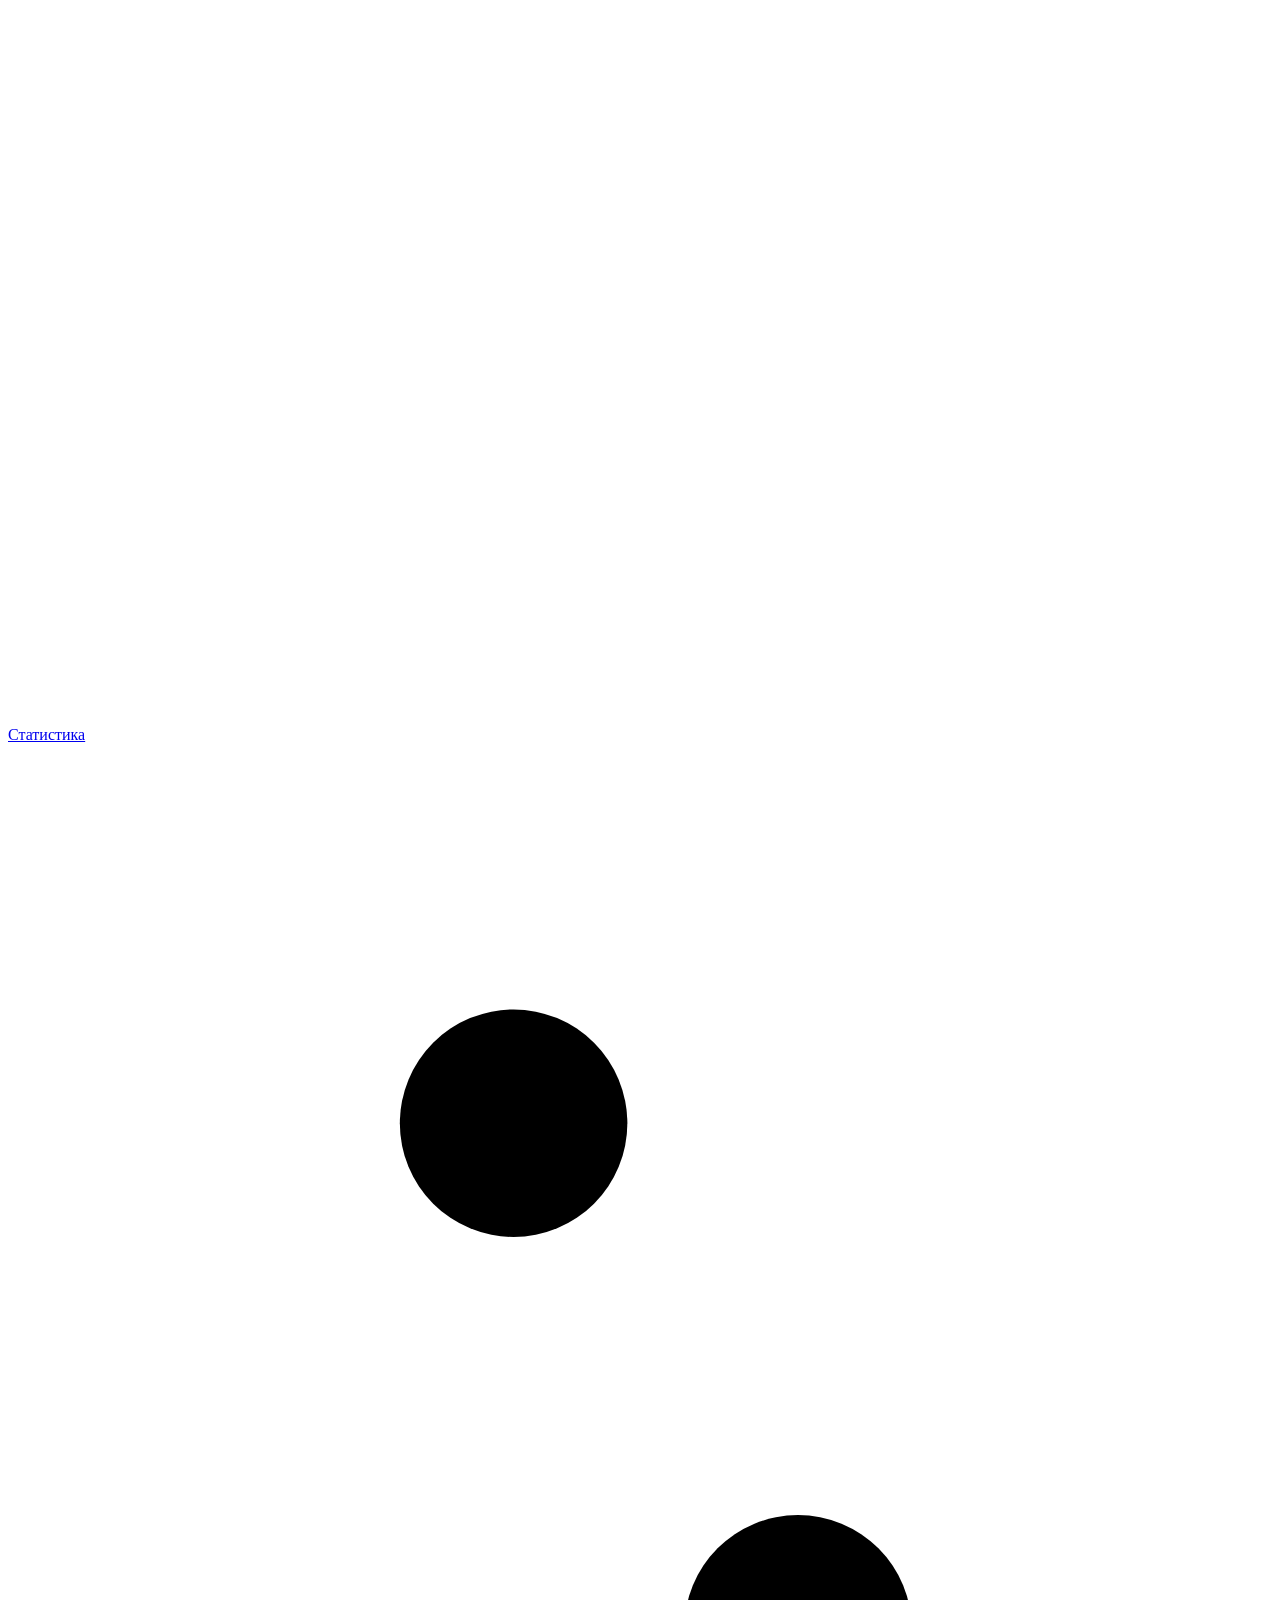
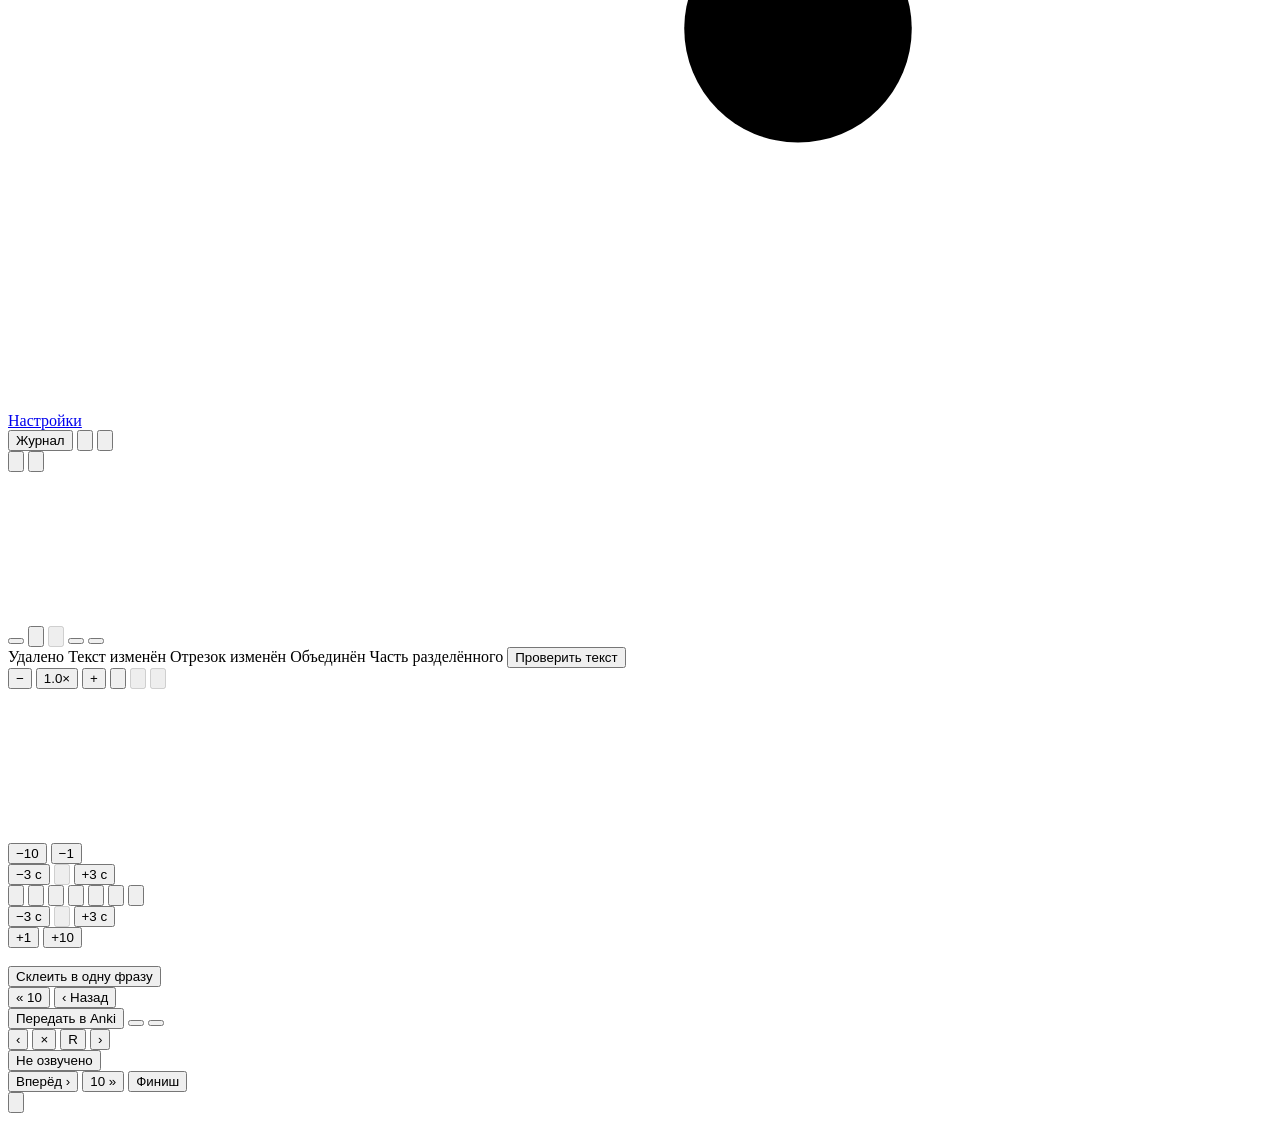
==== commit 9f620a8d: "Режим Видео/Аудио в меню (синий/розовый), вкладка «Медиа», разделы по режиму, счётчики в меню Co-Aut" ====
--- a/webapp/static/index.html
+++ b/webapp/static/index.html
@@ -14,10 +14,15 @@
       <div class="brand">Media Study</div>
       <button class="panel-close" data-toggle="left" title="Скрыть меню"><svg viewBox="0 0 20 20"><path d="M12 5l-5 5 5 5"/></svg></button>
     </div>
+    <!-- Режим: видео или аудио. От него зависят все разделы, кроме "Настроек". -->
+    <div id="mode-switch" class="mode-switch">
+      <button data-k="video">Видео</button>
+      <button data-k="audio">Аудио</button>
+    </div>
     <!-- Разделы идут снизу вверх по ходу работы: добавить -> обработать -> видео. -->
-    <a href="#/videos" data-menu="videos"><svg class="menu-icon" viewBox="0 0 20 20"><rect x="2.5" y="4" width="15" height="12" rx="2"/><path d="M8.5 7.5l4 2.5-4 2.5z"/></svg><span>Видео</span></a>
-    <a href="#/audio" data-menu="audio"><svg class="menu-icon" viewBox="0 0 20 20"><path d="M8 14.5V4.5l8-1.5v10"/><circle cx="5.8" cy="14.5" r="2.2"/><circle cx="13.8" cy="13" r="2.2"/></svg><span>Аудио</span></a>
-    <a href="#/process" data-menu="process"><svg class="menu-icon" viewBox="0 0 20 20"><path d="M3 10h2l2-5 3 10 3-8 2 3h2"/></svg><span>Обработка</span></a>
+    <!-- "Медиа": список видео или аудио (название и значок – по режиму). -->
+    <a href="#/media" data-menu="media" id="menu-media"><span class="menu-icon-host"></span><span class="menu-label">Видео</span><span class="menu-count" id="count-media"></span></a>
+    <a href="#/process" data-menu="process"><svg class="menu-icon" viewBox="0 0 20 20"><path d="M3 10h2l2-5 3 10 3-8 2 3h2"/></svg><span>Обработка</span><span class="menu-count" id="count-process"></span></a>
     <a href="#/add" data-menu="add"><svg class="menu-icon" viewBox="0 0 20 20"><circle cx="10" cy="10" r="7"/><path d="M10 6.5v7M6.5 10h7"/></svg><span>Добавить</span></a>
     <a href="#/stats" data-menu="stats"><svg class="menu-icon" viewBox="0 0 20 20"><path d="M3.5 16.5h13"/><path d="M6 14V9M10 14V5M14 14v-3"/></svg><span>Статистика</span></a>
     <a href="#/settings" data-menu="settings"><svg class="menu-icon" viewBox="0 0 20 20"><path d="M4 6h12M4 14h12"/><circle cx="8" cy="6" r="1.8"/><circle cx="12.5" cy="14" r="1.8"/></svg><span>Настройки</span></a>
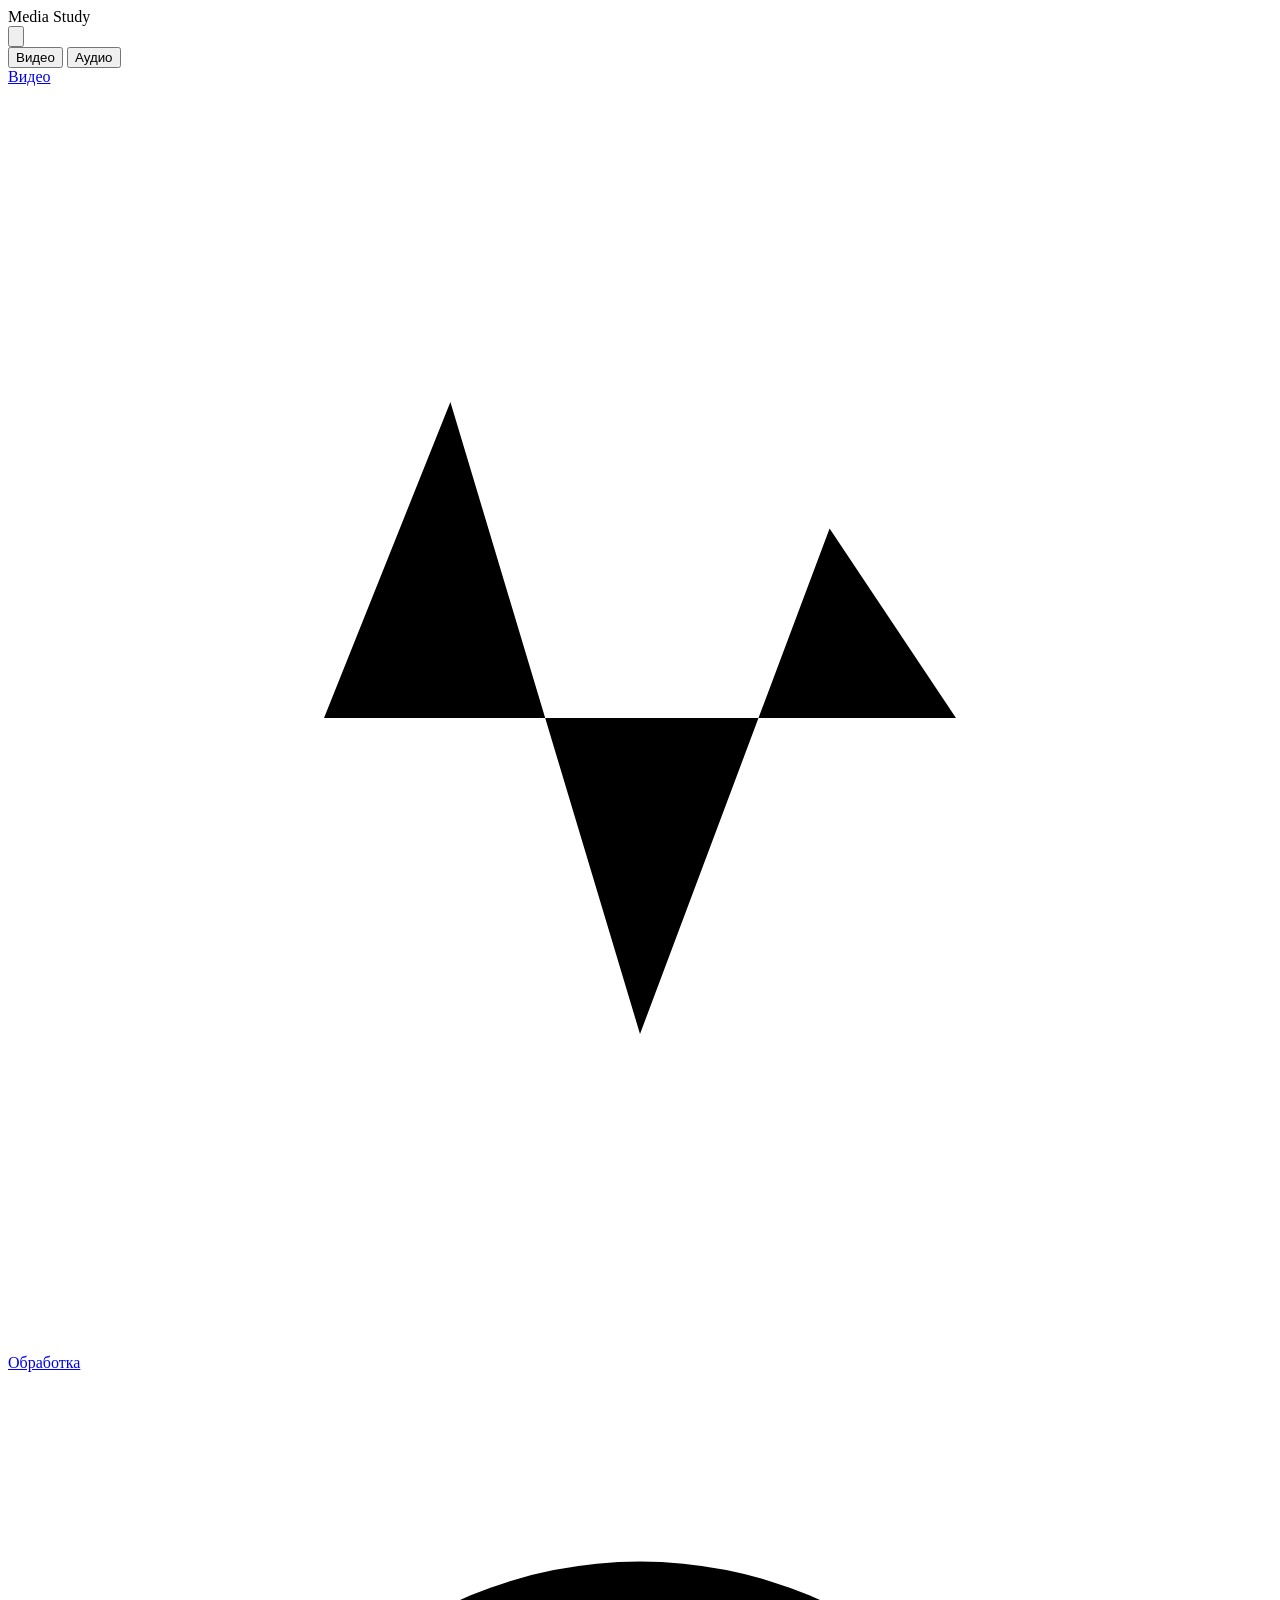
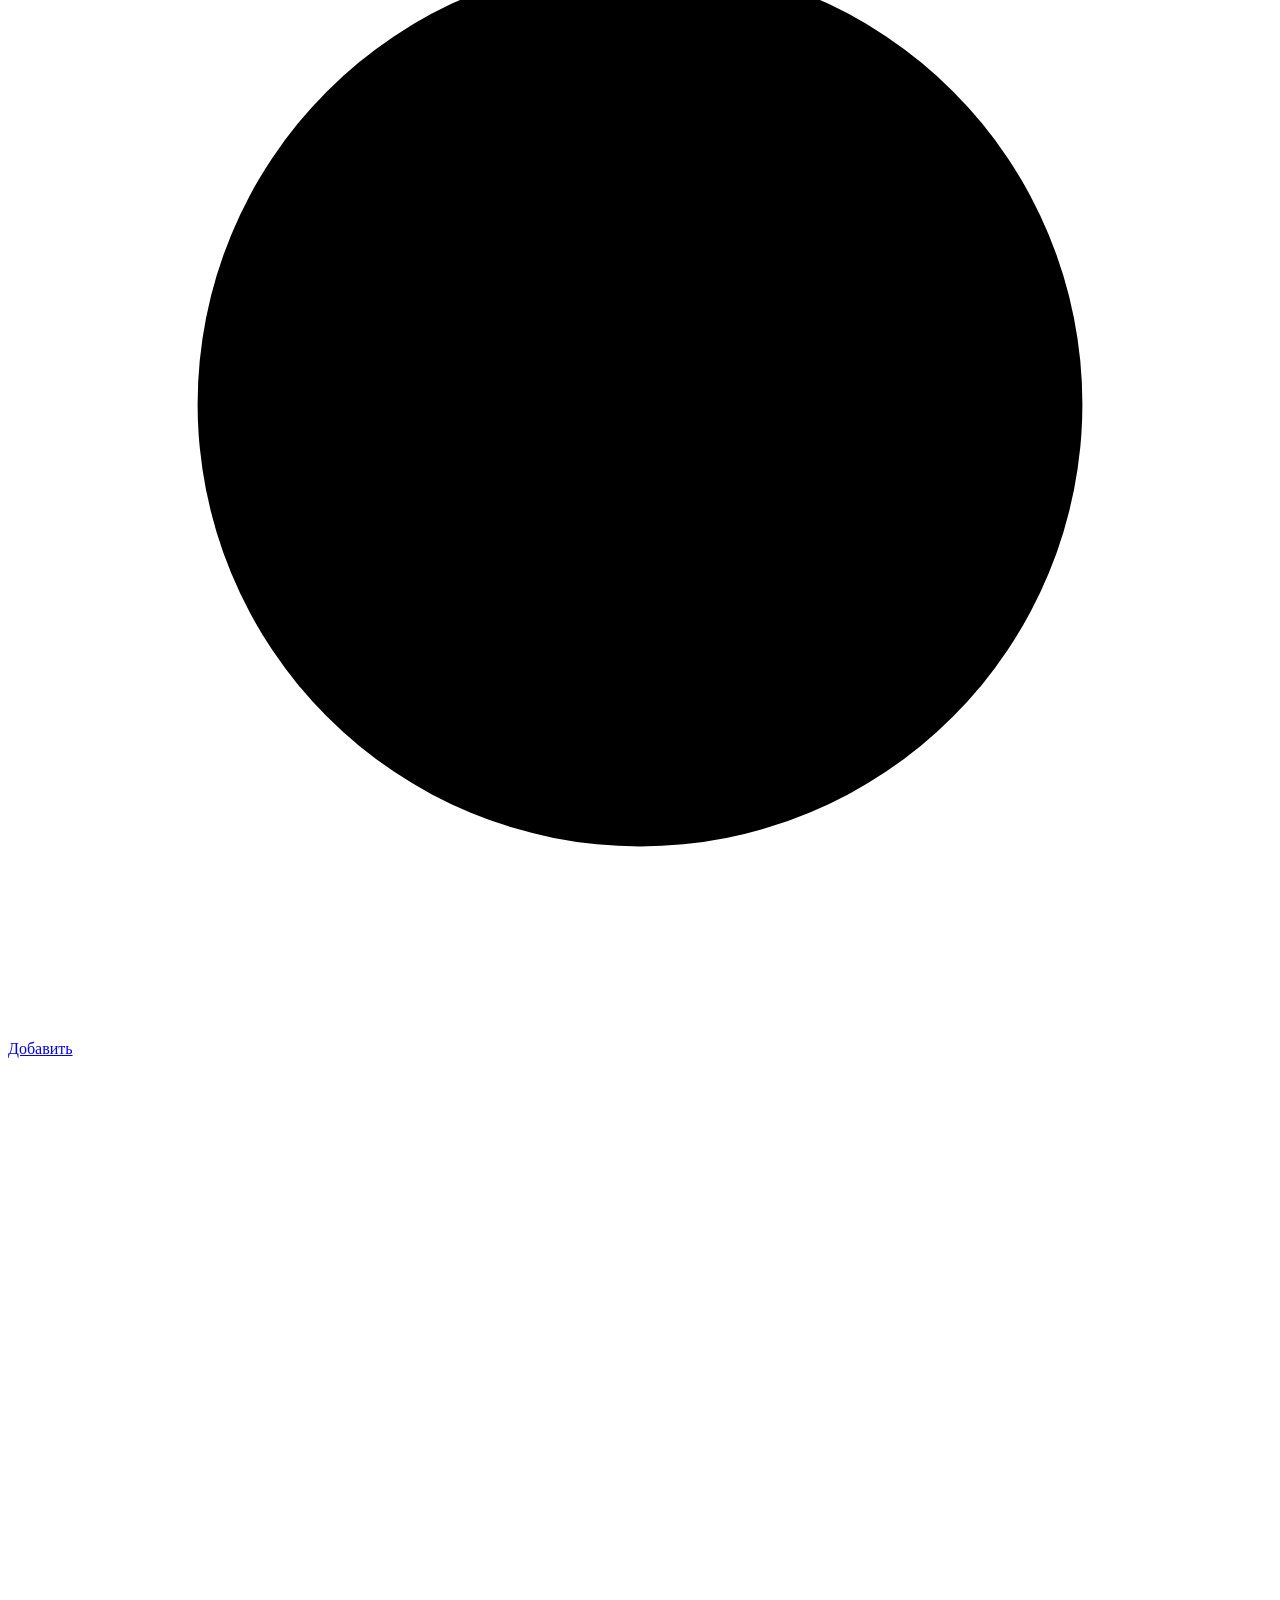
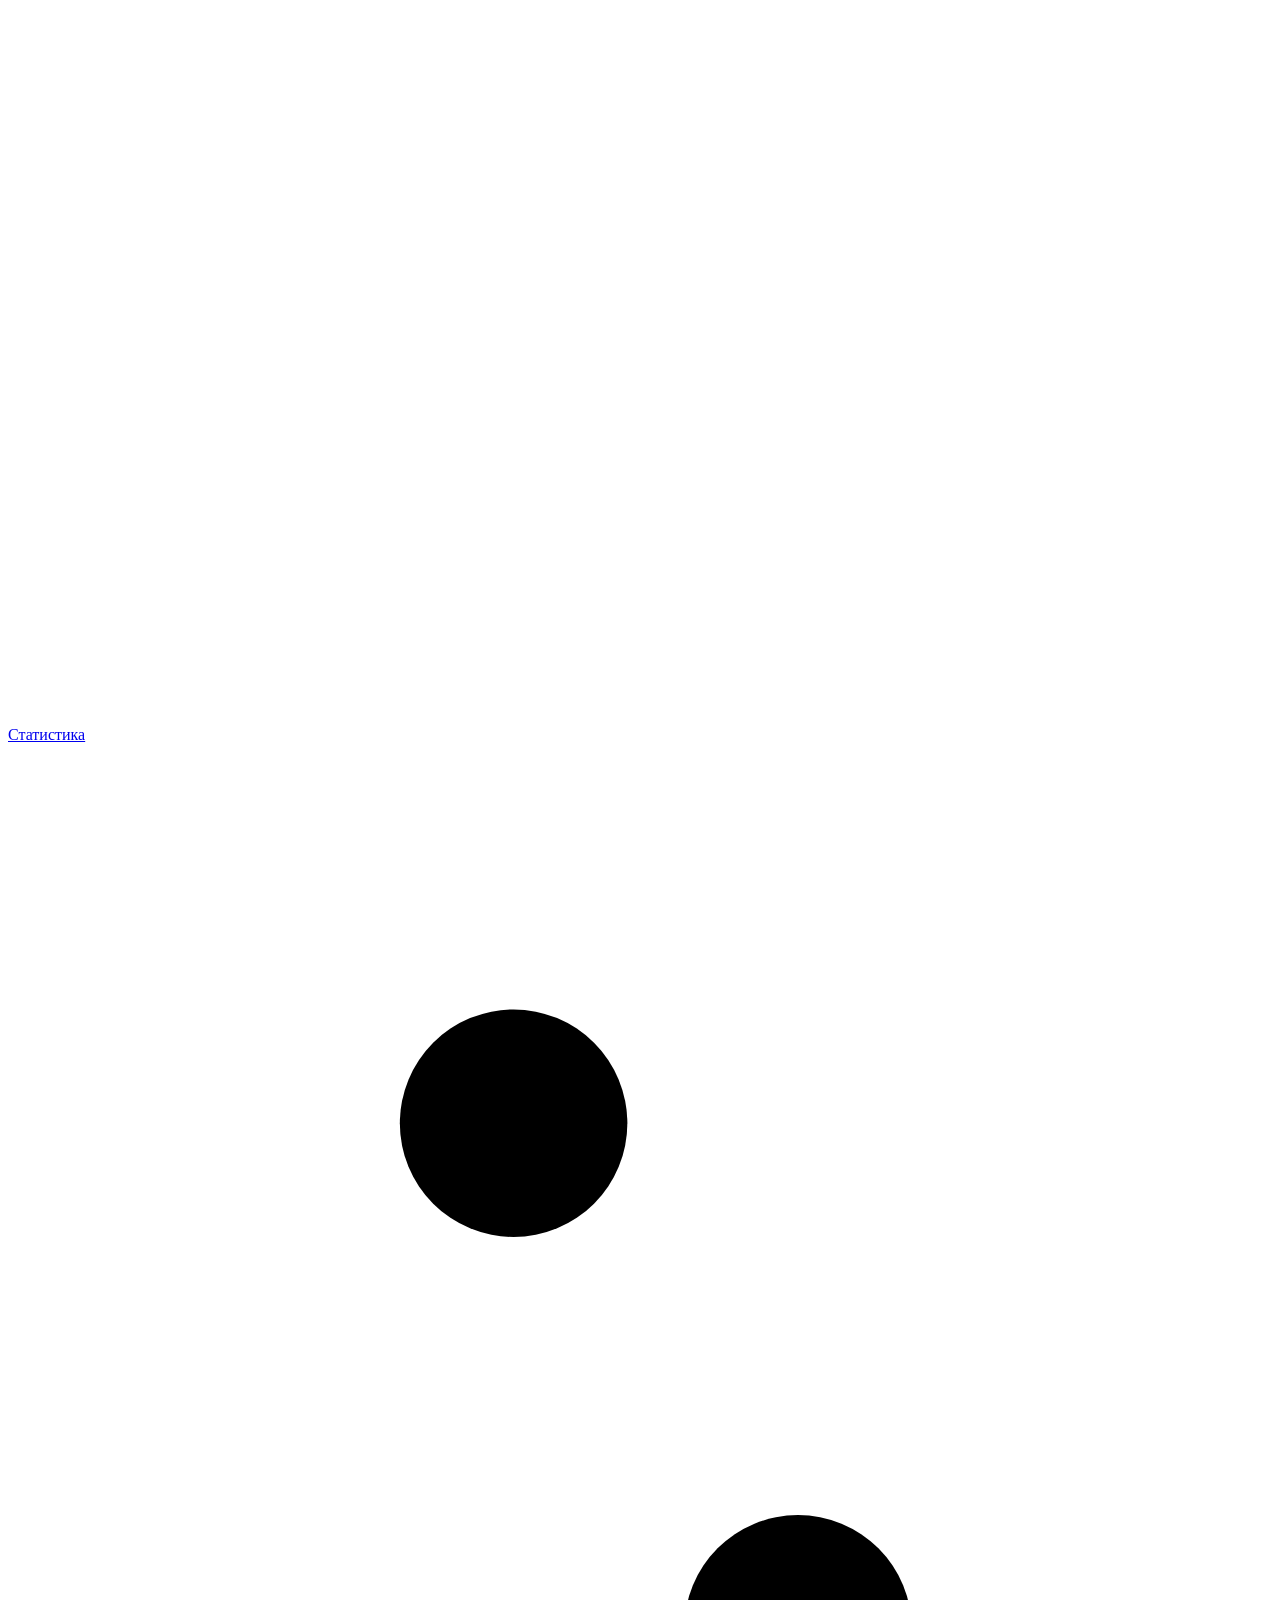
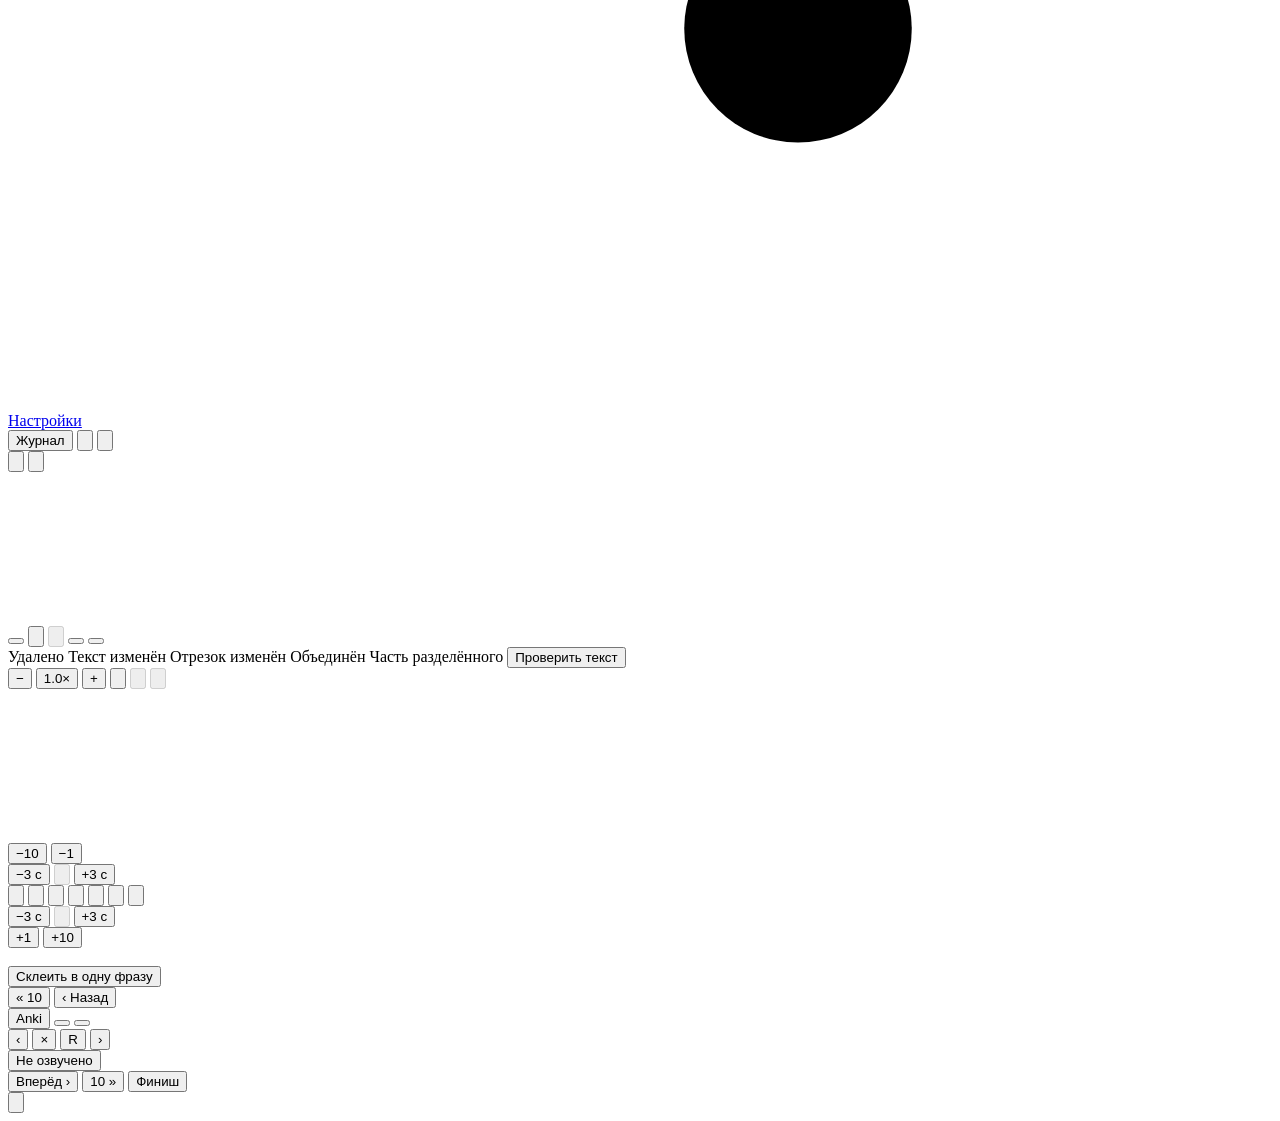
==== commit 51de806a: "Кнопки Видео/Аудио: текст по центру (по замеру пикселей); без разделителя над Журналом; кнопка редак" ====
--- a/webapp/static/index.html
+++ b/webapp/static/index.html
@@ -89,7 +89,6 @@
         <button id="review-badge" class="badge review hidden" title="Текст проверен — снять пометку">Проверить текст</button>
       </div>
       <div class="group right">
-        <span id="toast" class="toast hidden"></span>
         <!-- Скорость воспроизведения (общая для всех видео): −0.1× / 1× / +0.1× -->
         <button id="speed-down" class="icon-btn speed-btn" title="Медленнее (до 0.5×)">−</button>
         <button id="speed-value" class="speed-value" title="Скорость воспроизведения — клик: вернуть 1×">1.0×</button>
@@ -167,6 +166,8 @@
         <div id="next-text" class="ctx dim"></div>
       </div>
       <!-- После объединения: на стыке ". Заглавная" – склеить в одну фразу. -->
+      <!-- Сообщения редактора (ошибки, "передано в Anki" и т.п.) – под фразами, во всю ширину. -->
+      <div id="toast" class="toast hidden"></div>
       <div id="junction-row" class="hidden"><button id="junction-join" class="step-btn small-btn">Склеить в одну фразу</button></div>
     </div>
 
@@ -180,7 +181,7 @@
       </div>
       <div class="nav-mid group stage3">
         <span id="stage3-eta" class="readout hidden"></span>
-        <button id="stage3-btn" class="step-btn" title="Передать в Anki все фрагменты с первого по текущий включительно">Передать в Anki</button>
+        <button id="stage3-btn" class="step-btn" title="Передать в Anki все фрагменты с первого по текущий включительно">Anki</button>
         <span class="sep"></span>
         <!-- Соседние фразы (серые сверху и снизу): удалённые пропускаются (по умолчанию) или видны. -->
         <button id="skip-deleted-btn" class="icon-btn"></button>
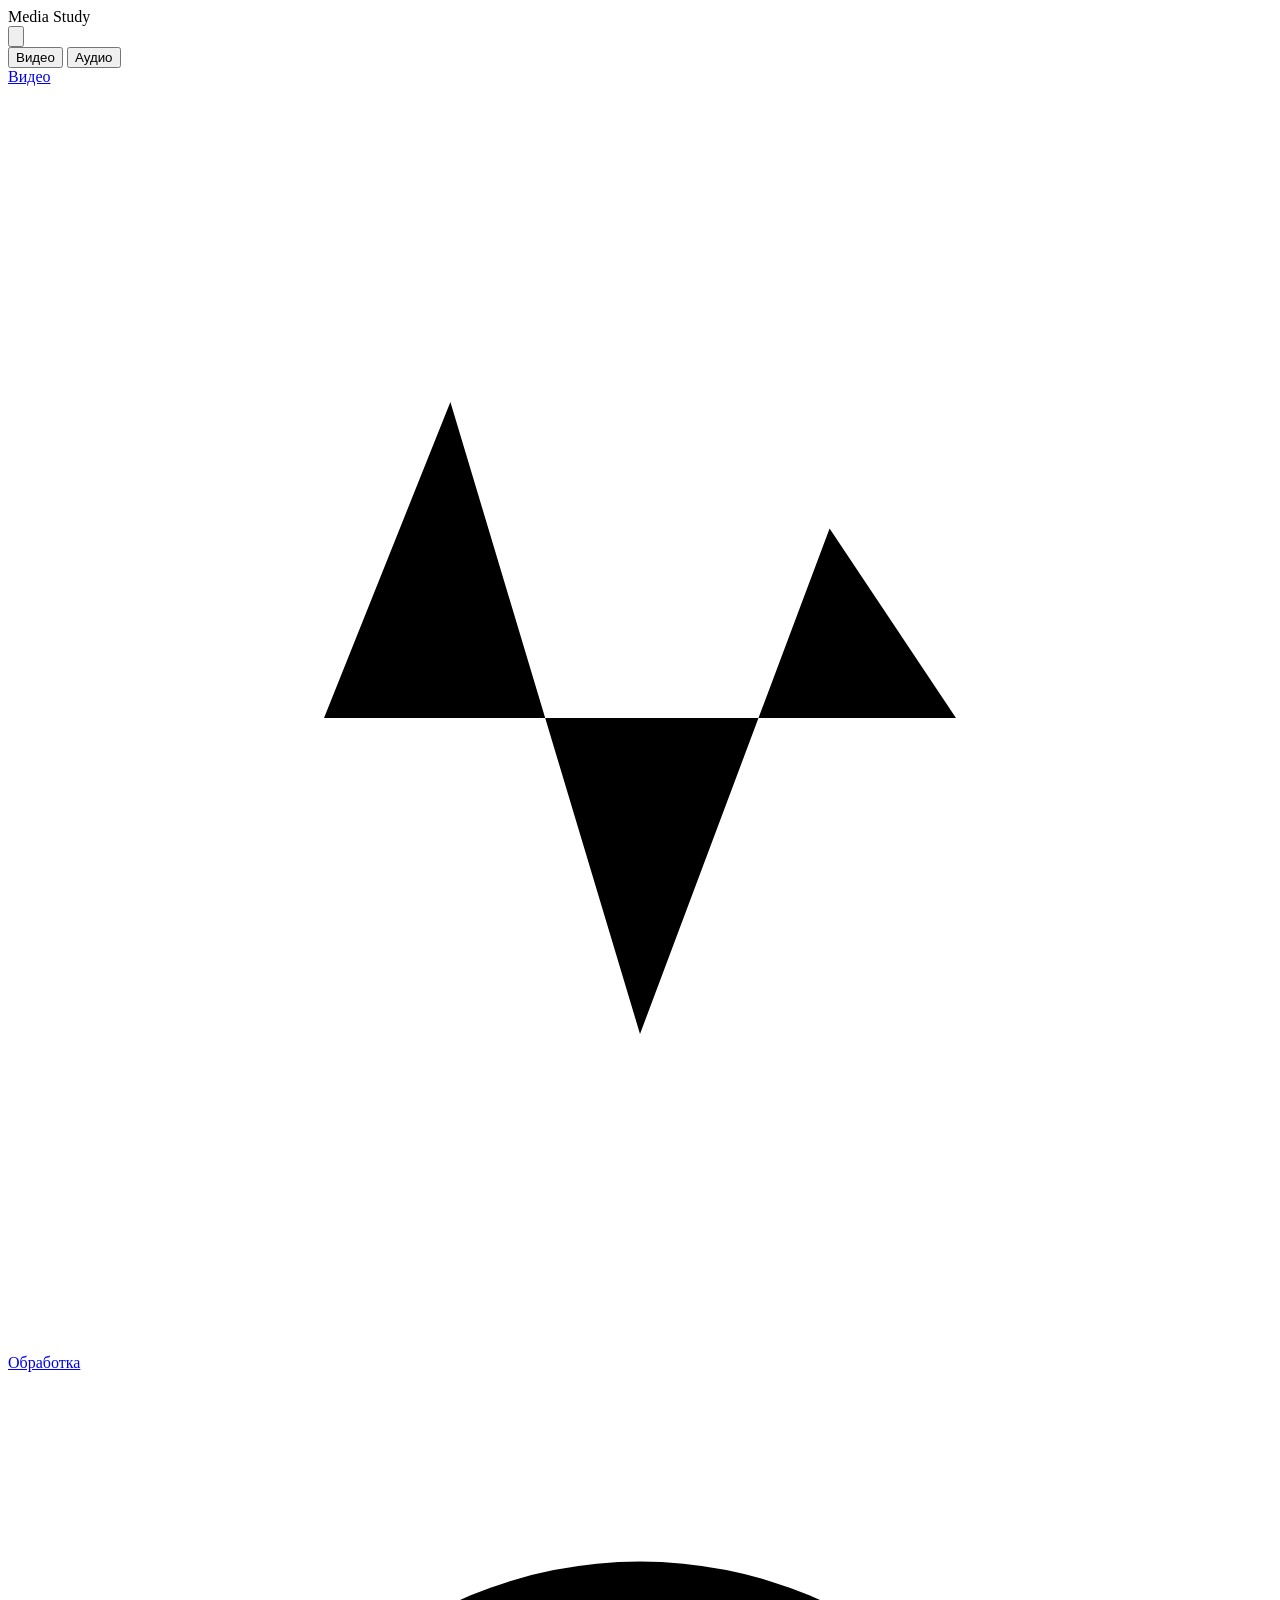
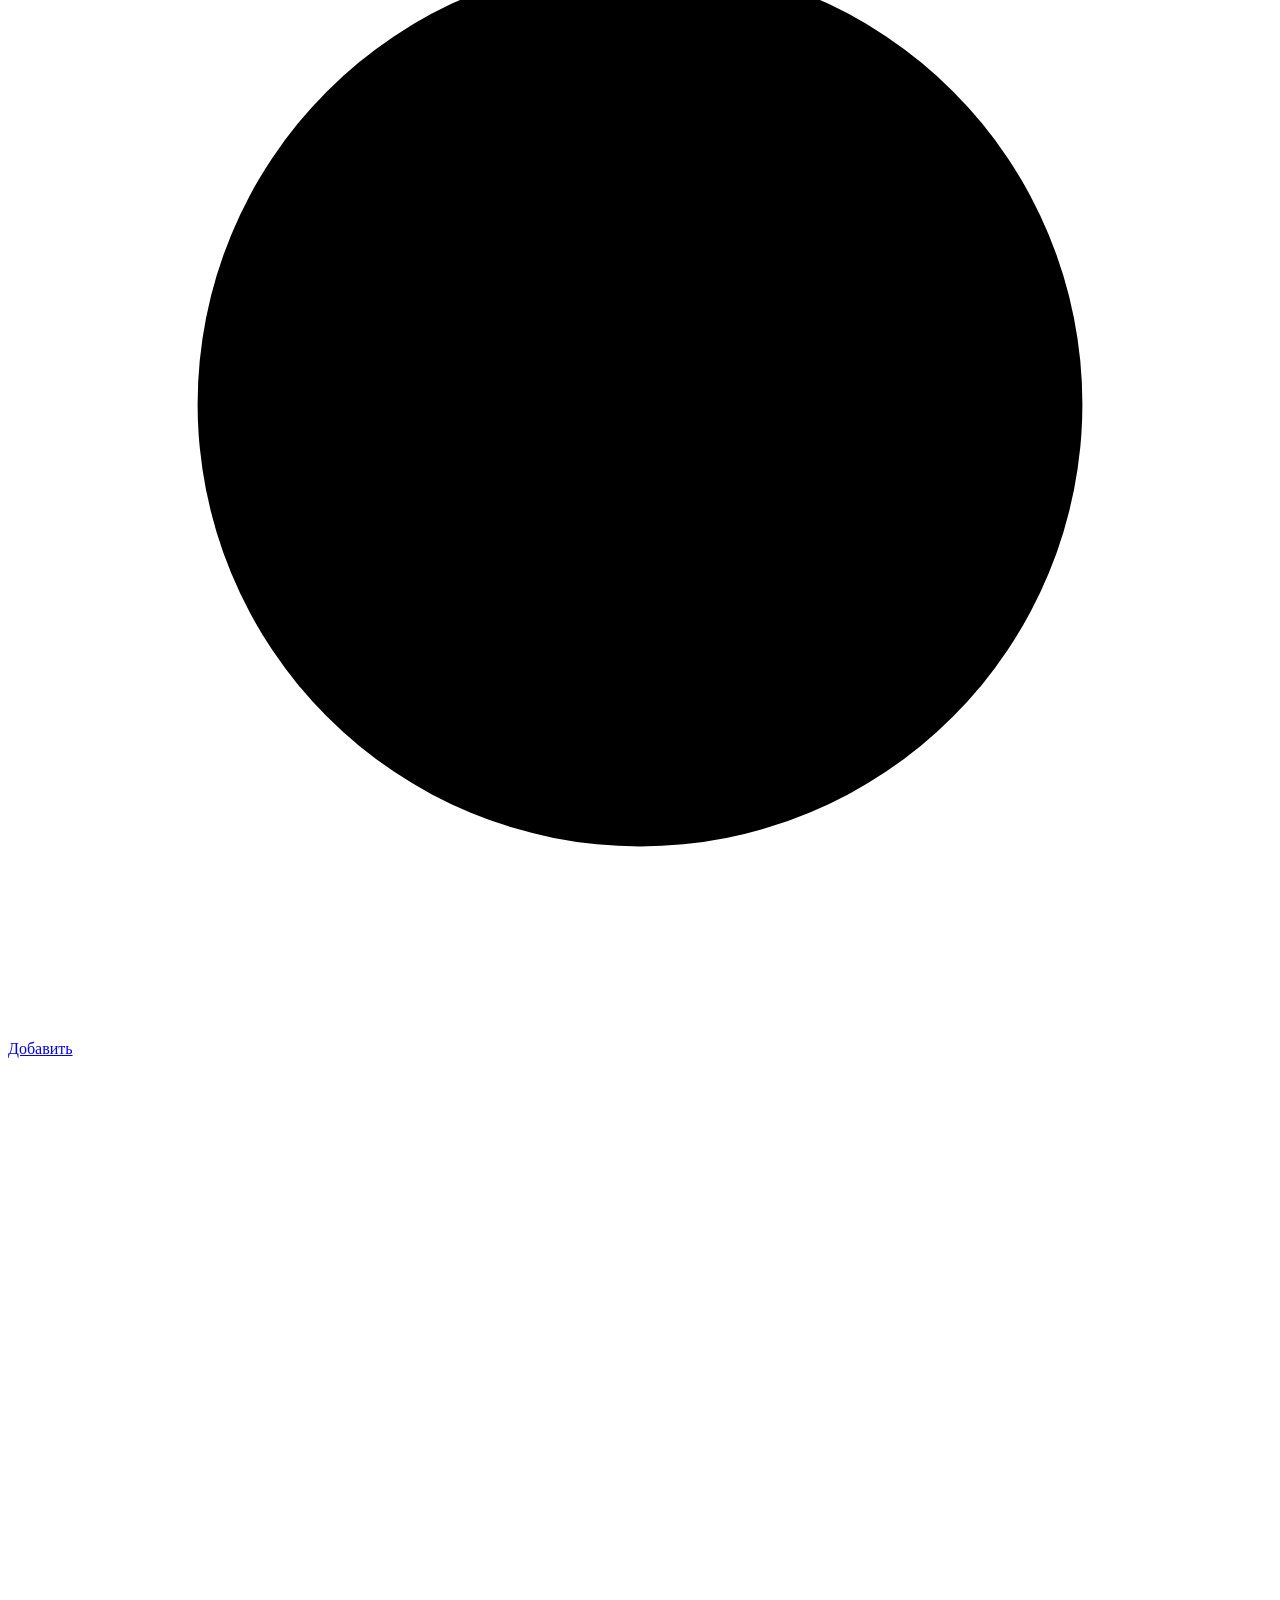
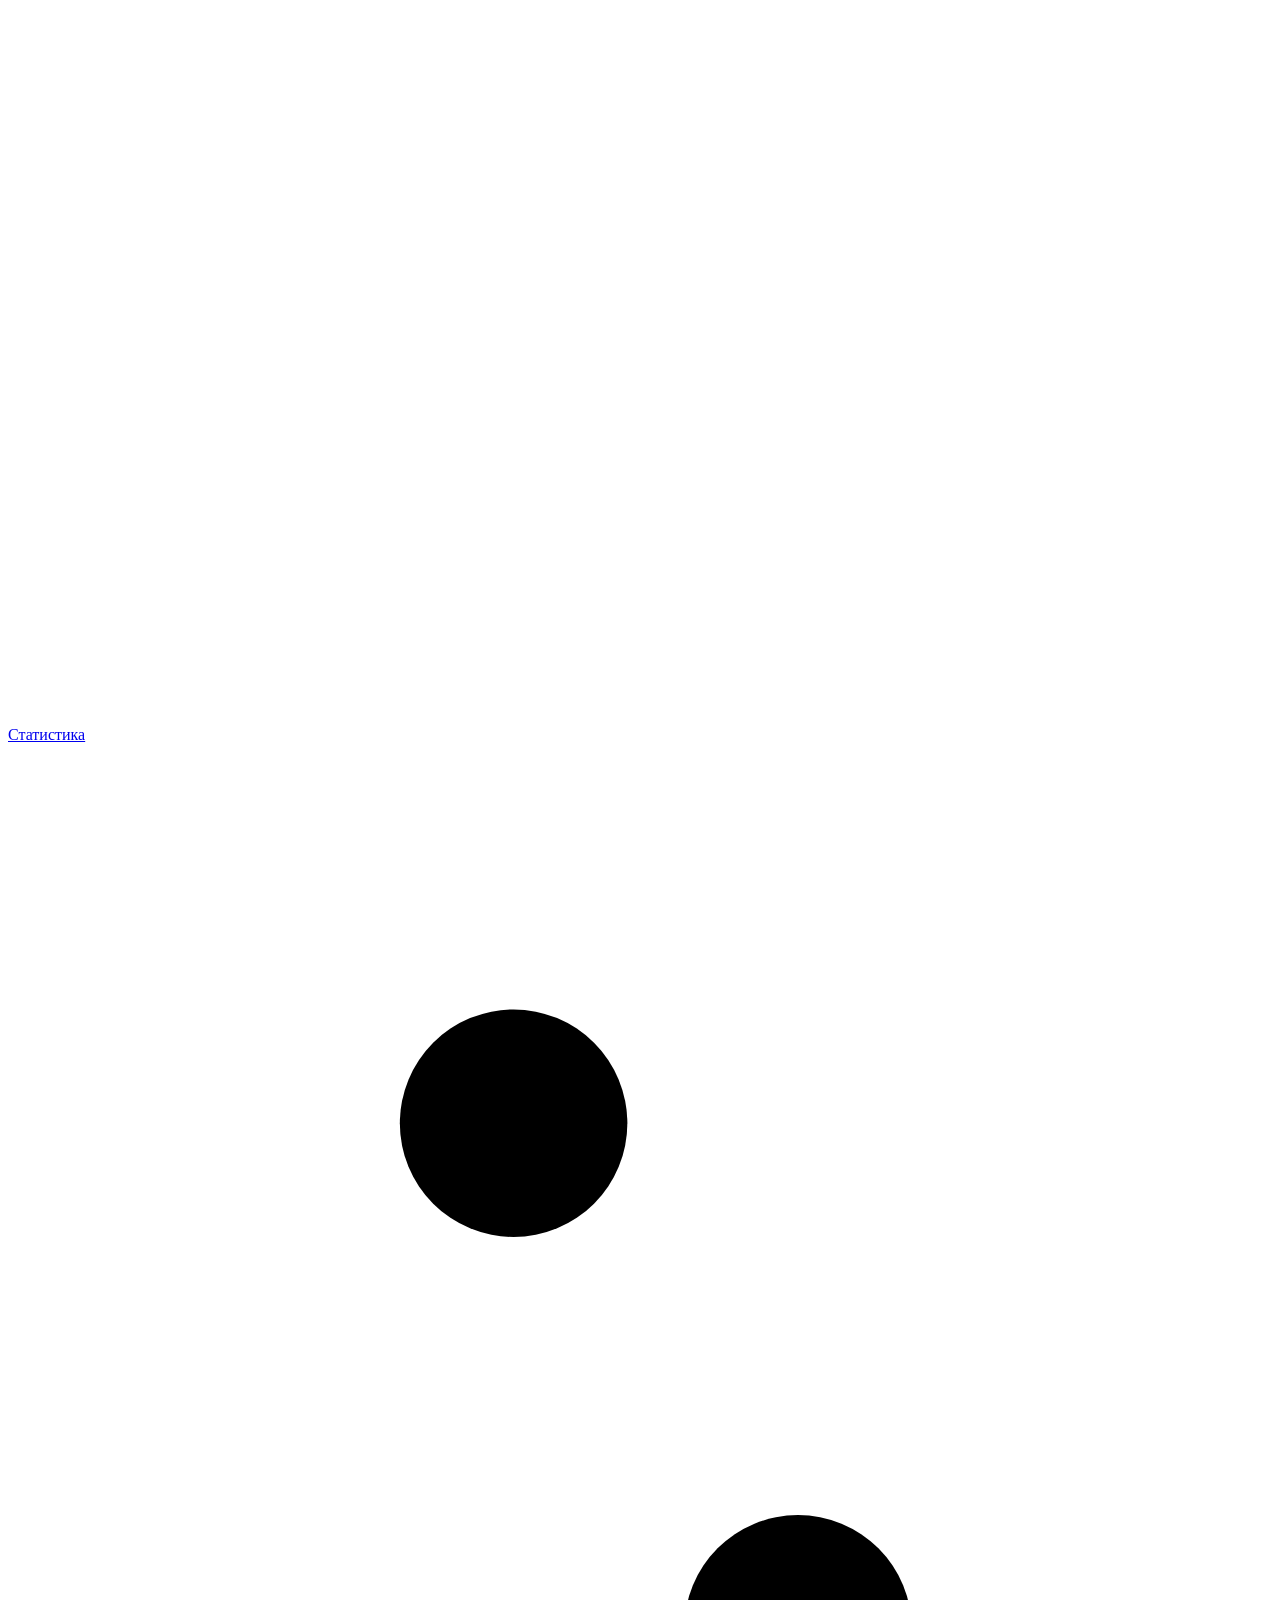
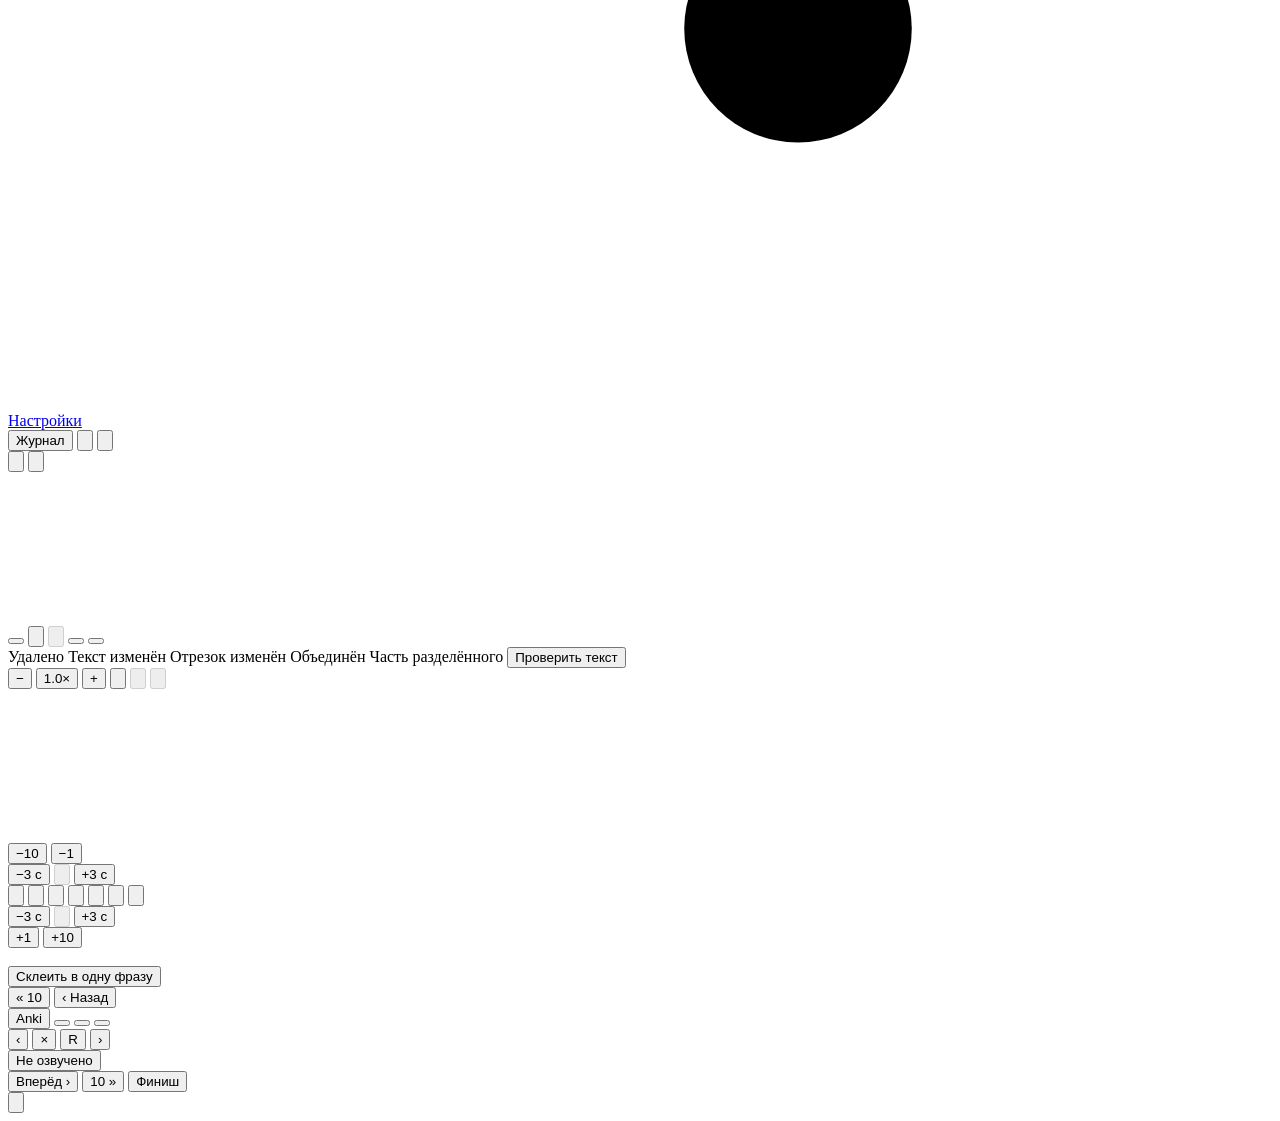
==== commit 22af2869: "Режим «Говорящие на карточках»: свой у каждого видео, умолчания для видео/аудио в настройках, кнопка" ====
--- a/webapp/static/index.html
+++ b/webapp/static/index.html
@@ -187,6 +187,8 @@
         <button id="skip-deleted-btn" class="icon-btn"></button>
         <!-- Связанные границы: внутренняя граница двигается вместе с соседней. -->
         <button id="link-bounds-btn" class="icon-btn"></button>
+        <!-- Говорящие на карточках этого видео (имена серым в конце карточки). -->
+        <button id="speakers-btn" class="icon-btn"></button>
       </div>
       </div>
       <div class="group center">
